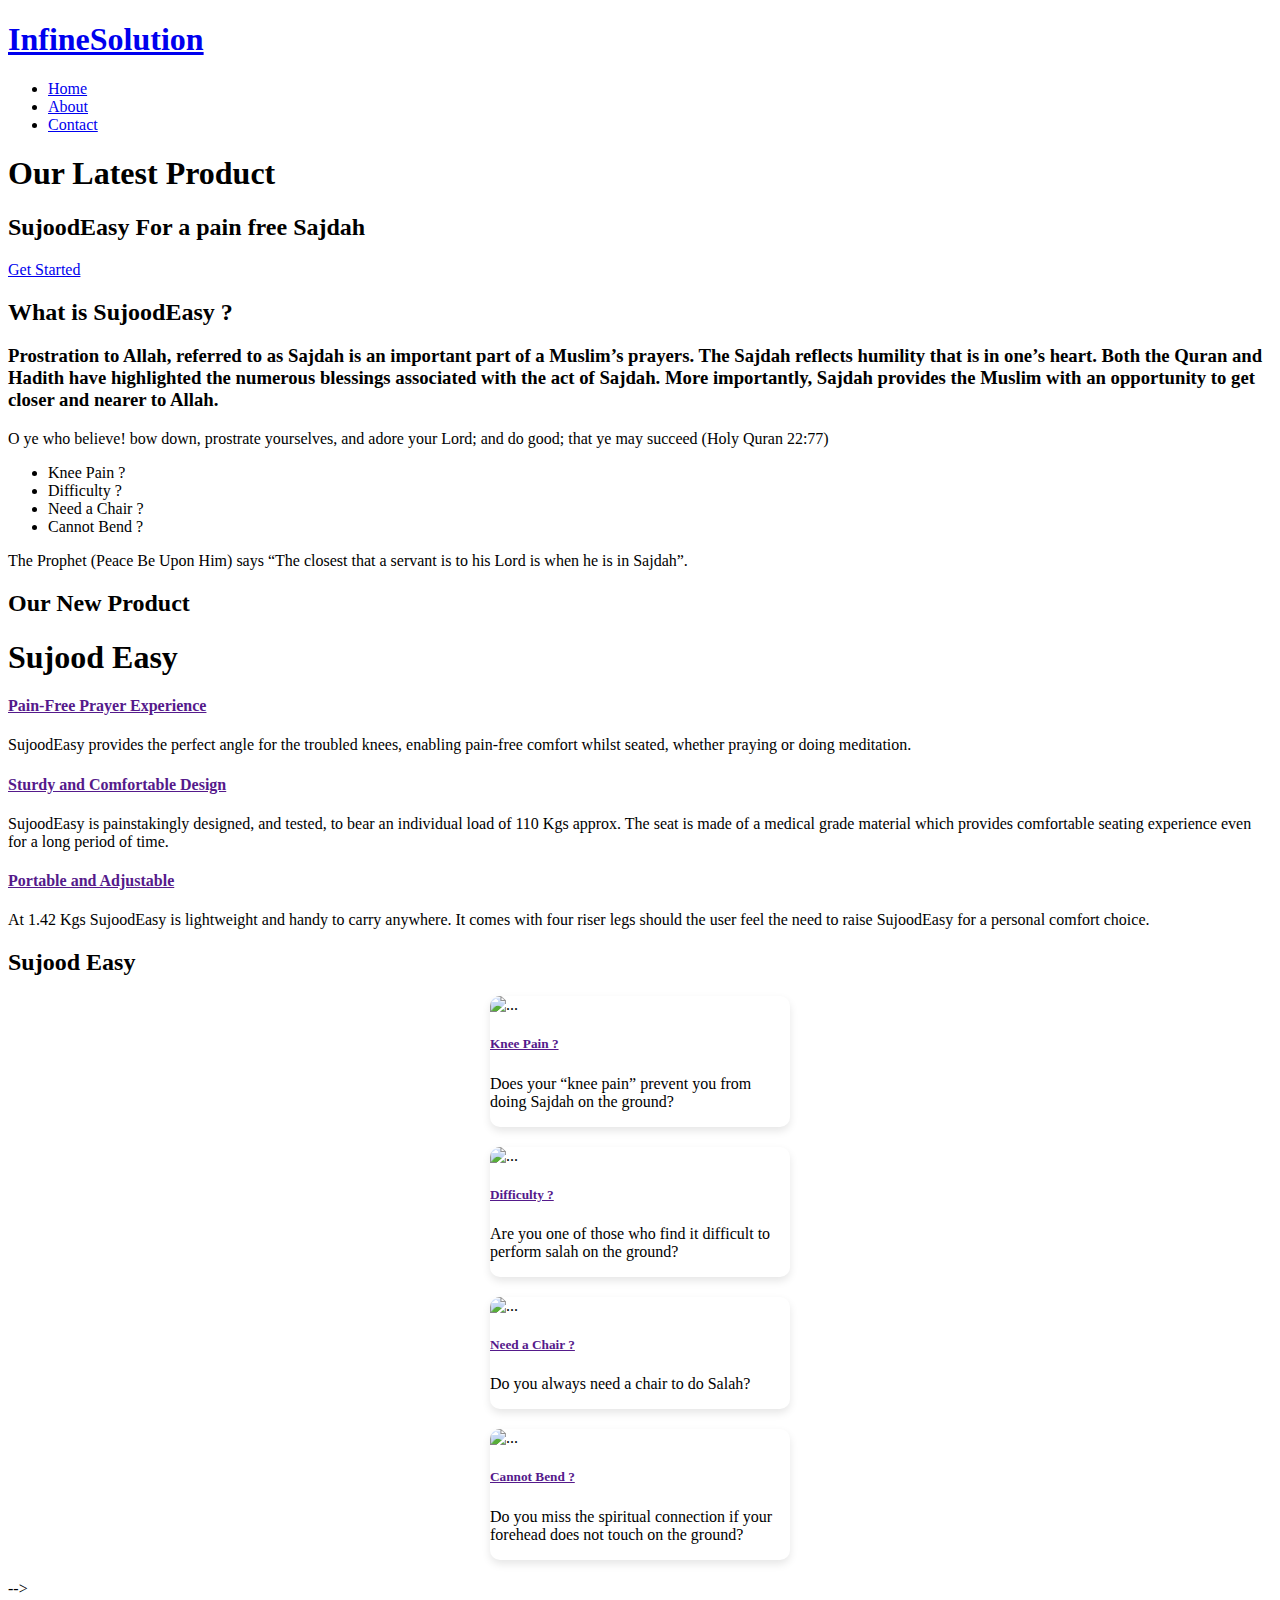
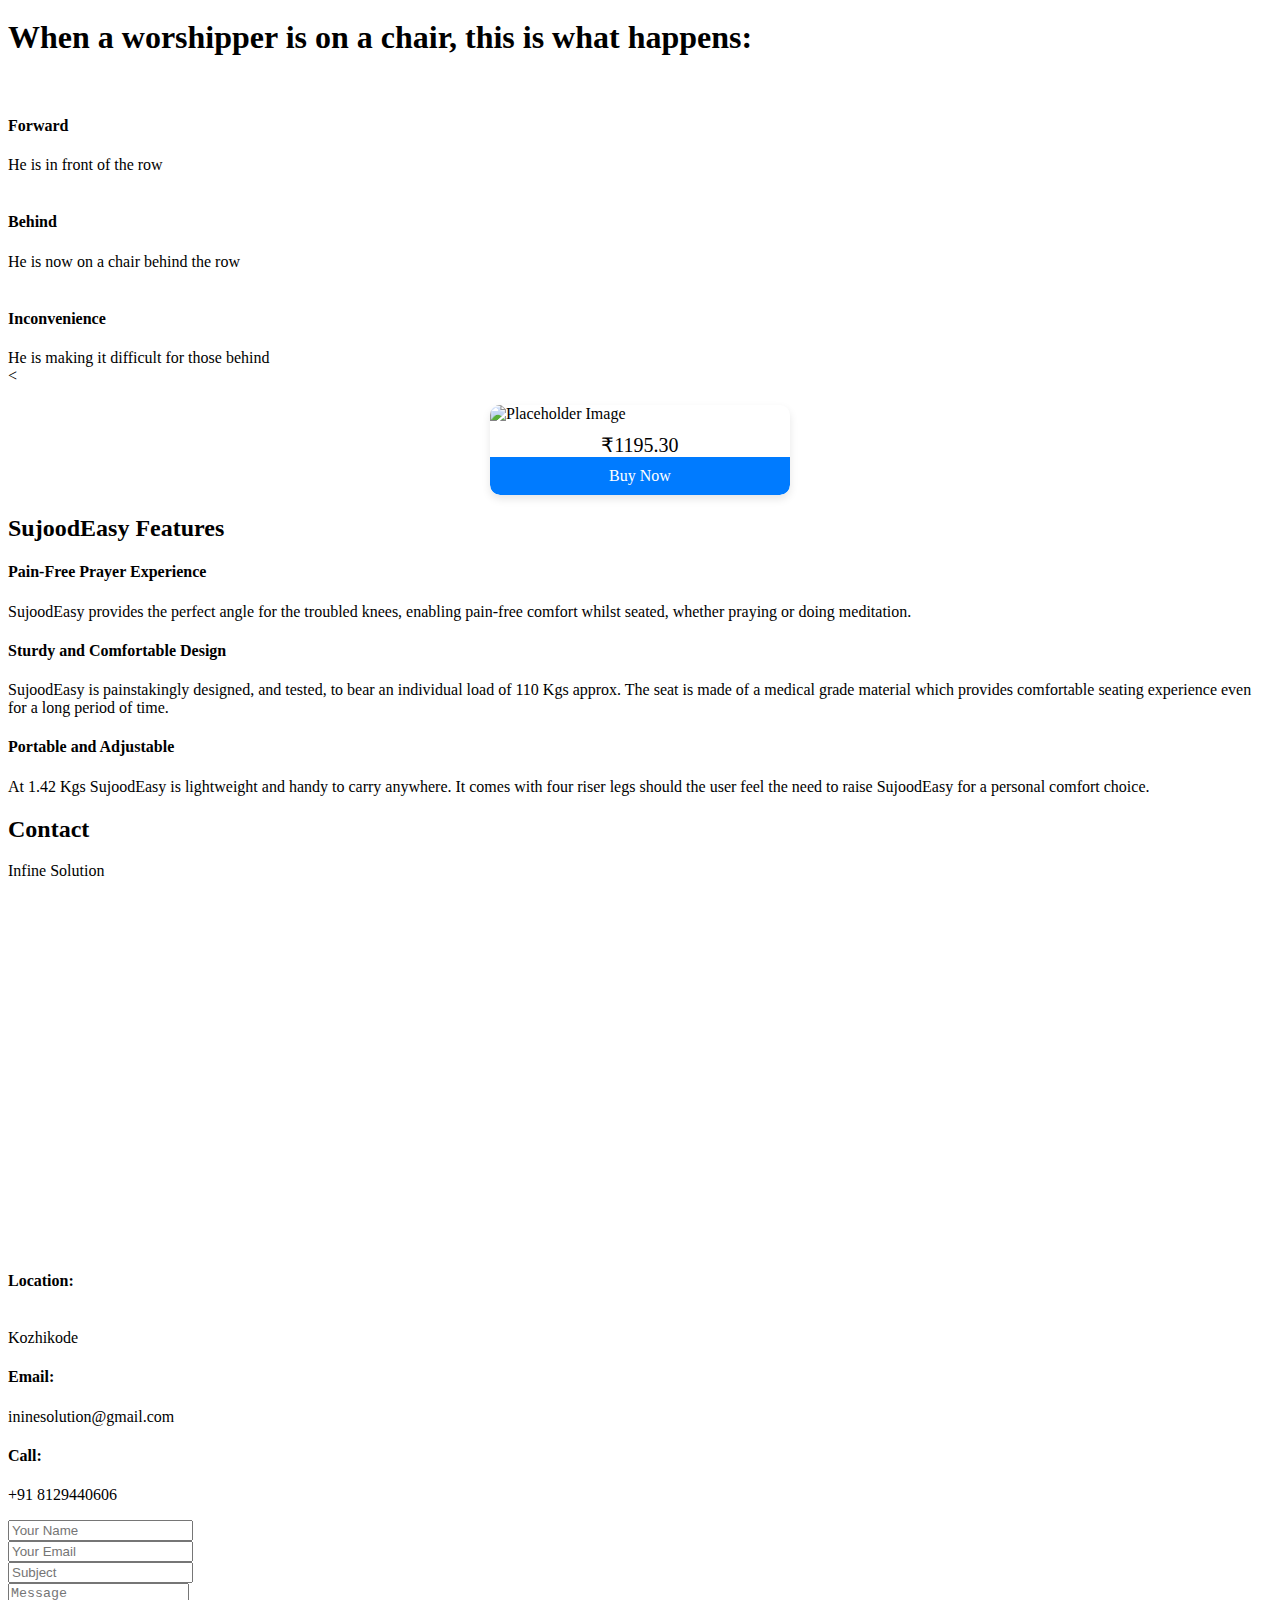
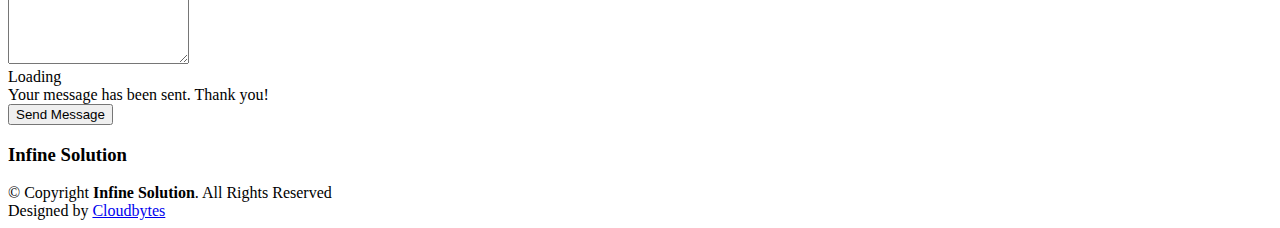
==== index.html @ b3e76bf5 "fisrtcommit" ====
<!DOCTYPE html>
<html lang="en">

<head>
  <meta charset="utf-8">
  <meta content="width=device-width, initial-scale=1.0" name="viewport">

  <title>InfineSolution</title>
  <meta content="" name="description">
  <meta content="" name="keywords">

  <!-- Favicons -->
  <link href="assets/img/favicon.png" rel="icon">
  <link href="assets/img/apple-touch-icon.png" rel="apple-touch-icon">

  <!-- Google Fonts -->
  <link href="https://fonts.googleapis.com/css?family=Open+Sans:300,300i,400,400i,600,600i,700,700i|Raleway:300,300i,400,400i,500,500i,600,600i,700,700i|Poppins:300,300i,400,400i,500,500i,600,600i,700,700i" rel="stylesheet">

  <!-- Vendor CSS Files -->
  <link href="assets/vendor/bootstrap/css/bootstrap.min.css" rel="stylesheet">
  <link href="assets/vendor/bootstrap-icons/bootstrap-icons.css" rel="stylesheet">
  <link href="assets/vendor/boxicons/css/boxicons.min.css" rel="stylesheet">
  <link href="assets/vendor/glightbox/css/glightbox.min.css" rel="stylesheet">
  <link href="assets/vendor/remixicon/remixicon.css" rel="stylesheet">
  <link href="assets/vendor/swiper/swiper-bundle.min.css" rel="stylesheet">

  <!-- Template Main CSS File -->
  <link href="assets/css/style.css" rel="stylesheet">
 <style>
    /* Style for card container */
    .card {
      max-width: 300px;
      margin: 20px auto;
      border-radius: 10px;
      box-shadow: 0 4px 8px rgba(0, 0, 0, 0.1);
      overflow: hidden;
    }

    /* Style for image inside card */
    .card img {
      width: 100%;
      height: auto;
      display: block;
    }

    /* Style for price */
    .price {
      font-size: 20px;
      text-align: center;
      margin-top: 10px;
    }

    /* Style for button */
    .btn {
      display: block;
      width: 100%;
      padding: 10px 0;
      background-color: #007bff; /* Blue color */
      color: #fff;
      text-align: center;
      text-decoration: none;
      border: none;
      border-radius: 0 0 10px 10px;
      cursor: pointer;
      transition: background-color 0.3s ease;
    }

    /* Hover effect for button */
    .btn:hover {
      background-color: #0056b3; /* Darker shade of blue */
    }
  </style>


</head>

<body>

  <!-- ======= Header ======= -->
  <header id="header" class="fixed-top d-flex align-items-center header-transparent">
    <div class="container d-flex align-items-center justify-content-between">

      <div class="logo">
        <h1><a href="index.html">InfineSolution</a></h1>
        <!-- Uncomment below if you prefer to use an image logo -->
        <!-- <a href="index.html"><img src="assets/img/logo.png" alt="" class="img-fluid"></a>-->
      </div>

      <nav id="navbar" class="navbar">
        <ul>
          <li><a class="nav-link scrollto active" href="#hero">Home</a></li>
          <li><a class="nav-link scrollto" href="#about">About</a></li>
          <!-- <li><a class="nav-link scrollto" href="#services">Services</a></li>
          <li><a class="nav-link scrollto " href="#portfolio">Portfolio</a></li>
          <li><a class="nav-link scrollto" href="#team">Team</a></li>
          <li><a class="nav-link scrollto" href="#pricing">Pricing</a></li>
          <li class="dropdown"><a href="#"><span>Drop Down</span> <i class="bi bi-chevron-down"></i></a>
            <ul>
              <li><a href="#">Drop Down 1</a></li>
              <li class="dropdown"><a href="#"><span>Deep Drop Down</span> <i class="bi bi-chevron-right"></i></a>
                <ul>
                  <li><a href="#">Deep Drop Down 1</a></li>
                  <li><a href="#">Deep Drop Down 2</a></li>
                  <li><a href="#">Deep Drop Down 3</a></li>
                  <li><a href="#">Deep Drop Down 4</a></li>
                  <li><a href="#">Deep Drop Down 5</a></li>
                </ul>
              </li>
              <li><a href="#">Drop Down 2</a></li>
              <li><a href="#">Drop Down 3</a></li>
              <li><a href="#">Drop Down 4</a></li>
            </ul>
          </li> -->
          <li><a class="nav-link scrollto" href="#contact">Contact</a></li>
        </ul>
        <i class="bi bi-list mobile-nav-toggle"></i>
      </nav><!-- .navbar -->

    </div>
  </header><!-- End Header -->

  <!-- ======= Hero Section ======= -->
  <section id="hero">
    <div class="hero-container">
      <h1>Our Latest Product</h1>
      <h2>SujoodEasy For a pain free Sajdah</h2>
      <a href="#about" class="btn-get-started scrollto">Get Started</a>
    </div>
  </section><!-- End Hero -->

  <main id="main">

    <!-- ======= About Section ======= -->
    <section id="about" class="about">
      <div class="container">

        <div class="row content">
          <div class="col-lg-6">
            <h2>What is SujoodEasy ?</h2>
            <h3>Prostration to Allah, referred to as Sajdah is an important part of a Muslim’s prayers. The Sajdah reflects humility that is in one’s heart. Both the Quran and Hadith have highlighted the numerous blessings associated with the act of Sajdah. More importantly, Sajdah provides the Muslim with an opportunity to get closer and nearer to Allah.</h3>
          </div>
          <div class="col-lg-6 pt-4 pt-lg-0">
            <p>
              O ye who believe! bow down, prostrate yourselves, and adore your Lord; and do good; that ye may succeed (Holy Quran 22:77)
            </p>
            <ul>
              <li><i class="ri-check-double-line"></i> Knee Pain ?</li>
              <li><i class="ri-check-double-line"></i> Difficulty ?</li>
              <li><i class="ri-check-double-line"></i> Need a Chair ?</li>
              <li><i class="ri-check-double-line"></i> Cannot Bend ?</li>
            </ul>
            <p class="fst-italic">
              The Prophet (Peace Be Upon Him) says “The closest that a servant is to his Lord is when he is in Sajdah”.
            </p>
          </div>
        </div>

      </div>
    </section><!-- End About Section -->

    <!-- ======= Services Section ======= -->
    <section id="services" class="services section-bg">
      <div class="container">

        <div class="section-title">
          <h2>Our New Product</h2>
          <h1>Sujood Easy</h1>
        </div>

        <div class="row">
          <div class="col-lg-4 col-md-6 icon-box">
            <div class="icon"><i class="bi bi-briefcase"></i></div>
            <h4 class="title"><a href="">Pain-Free Prayer Experience</a></h4>
            <p class="description">SujoodEasy provides the perfect angle for the troubled knees, enabling pain-free comfort whilst seated, whether praying or doing meditation.</p>
          </div>
          <div class="col-lg-4 col-md-6 icon-box">
            <div class="icon"><i class="bi bi-card-checklist"></i></div>
            <h4 class="title"><a href="">Sturdy and Comfortable Design</a></h4>
            <p class="description">SujoodEasy is painstakingly designed, and tested, to bear an individual load of 110 Kgs approx. The seat is made of a medical grade material which provides comfortable seating experience even for a long period of time.</p>
          </div>
         <!--  <div class="col-lg-4 col-md-6 icon-box">
            <div class="icon"><i class="bi bi-bar-chart"></i></div>
            <h4 class="title"><a href="">Sed ut perspiciatis</a></h4>
            <p class="description">Duis aute irure dolor in reprehenderit in voluptate velit esse cillum dolore eu fugiat nulla pariatur</p>
          </div> -->
          <div class="col-lg-4 col-md-6 icon-box">
            <div class="icon"><i class="bi bi-binoculars"></i></div>
            <h4 class="title"><a href="">Portable and Adjustable</a></h4>
            <p class="description">At 1.42 Kgs SujoodEasy is lightweight and handy to carry anywhere. It comes with four riser legs should the user feel the need to raise SujoodEasy for a personal comfort choice.</p>
          </div>
         <!--  <div class="col-lg-4 col-md-6 icon-box">
            <div class="icon"><i class="bi bi-brightness-high"></i></div>
            <h4 class="title"><a href="">Nemo Enim</a></h4>
            <p class="description">At vero eos et accusamus et iusto odio dignissimos ducimus qui blanditiis praesentium voluptatum deleniti atque</p>
          </div>
          <div class="col-lg-4 col-md-6 icon-box">
            <div class="icon"><i class="bi bi-calendar4-week"></i></div>
            <h4 class="title"><a href="">Eiusmod Tempor</a></h4>
            <p class="description">Et harum quidem rerum facilis est et expedita distinctio. Nam libero tempore, cum soluta nobis est eligendi</p>
          </div> -->
        </div>

      </div>
    </section><!-- End Services Section -->

    <!-- ======= Featured Section ======= -->
    <section id="featured" class="featured">
      <div class="container">
         <h2>Sujood Easy</h2>
        <div class="row">
          <div class="col-lg-4 col-md-6 d-flex align-items-stretch mb-5 mb-lg-0">
            <div class="card">
              <img src="assets/img/featured-1.jpg" class="card-img-top" alt="...">
              <div class="card-body">
                <h5 class="card-title"><a href="">Knee Pain ?</a></h5>
                <p class="card-text">Does your “knee pain” prevent you from doing Sajdah on the ground?</p>
                <!-- <a href="#" class="btn">Explore more</a> -->
              </div>
            </div>
          </div>
          <div class="col-lg-4 col-md-6 d-flex align-items-stretch mb-5 mb-lg-0">
            <div class="card">
              <img src="assets/img/featured-2.jpg" class="card-img-top" alt="...">
              <div class="card-body">
                <h5 class="card-title"><a href="">Difficulty ?</a></h5>
                <p class="card-text">Are you one of those who find it difficult to perform salah on the ground?</p>
                <!-- <a href="#" class="btn">Explore more</a> -->
              </div>
            </div>
          </div>
          <div class="col-lg-4 col-md-6 d-flex align-items-stretch mb-5 mb-lg-0">
            <div class="card">
              <img src="assets/img/featured-3.jpg" class="card-img-top" alt="...">
              <div class="card-body">
                <h5 class="card-title"><a href="">Need a Chair ?</a></h5>
                <p class="card-text">Do you always need a chair to do Salah?</p>
                <!-- <a href="#" class="btn">Explore more</a> -->
              </div>
            </div>
          </div>

          <div class="col-lg-4 col-md-6 d-flex align-items-stretch mb-5 mb-lg-0">
            <div class="card">
              <img src="assets/img/featured-4.jpg" class="card-img-top" alt="...">
              <div class="card-body">
                <h5 class="card-title"><a href="">Cannot Bend ?</a></h5>
                <p class="card-text">Do you miss the spiritual connection if your forehead does not touch on the ground?</p>
                <!-- <a href="#" class="btn">Explore more</a> -->
              </div>
            </div>
          </div>

        </div>

      </div>
    </section>

    <!-- ======= Testimonials Section ======= -->
  <!--   <section id="testimonials" class="testimonials">
      <div class="container position-relative">

        <div class="testimonials-slider swiper" data-aos="fade-up" data-aos-delay="100">
          <div class="swiper-wrapper">

            <div class="swiper-slide">
              <div class="testimonial-item">
                <img src="assets/img/testimonials/testimonials-1.jpg" class="testimonial-img" alt="">
                <h3>Saul Goodman</h3>
                <h4>Ceo &amp; Founder</h4>
                <p>
                  <i class="bx bxs-quote-alt-left quote-icon-left"></i>
                  Proin iaculis purus consequat sem cure digni ssim donec porttitora entum suscipit rhoncus. Accusantium quam, ultricies eget id, aliquam eget nibh et. Maecen aliquam, risus at semper.
                  <i class="bx bxs-quote-alt-right quote-icon-right"></i>
                </p>
              </div>
            </div>

            <div class="swiper-slide">
              <div class="testimonial-item">
                <img src="assets/img/testimonials/testimonials-2.jpg" class="testimonial-img" alt="">
                <h3>Sara Wilsson</h3>
                <h4>Designer</h4>
                <p>
                  <i class="bx bxs-quote-alt-left quote-icon-left"></i>
                  Export tempor illum tamen malis malis eram quae irure esse labore quem cillum quid cillum eram malis quorum velit fore eram velit sunt aliqua noster fugiat irure amet legam anim culpa.
                  <i class="bx bxs-quote-alt-right quote-icon-right"></i>
                </p>
              </div>
            </div>

            <div class="swiper-slide">
              <div class="testimonial-item">
                <img src="assets/img/testimonials/testimonials-3.jpg" class="testimonial-img" alt="">
                <h3>Jena Karlis</h3>
                <h4>Store Owner</h4>
                <p>
                  <i class="bx bxs-quote-alt-left quote-icon-left"></i>
                  Enim nisi quem export duis labore cillum quae magna enim sint quorum nulla quem veniam duis minim tempor labore quem eram duis noster aute amet eram fore quis sint minim.
                  <i class="bx bxs-quote-alt-right quote-icon-right"></i>
                </p>
              </div>
            </div>


            <div class="swiper-slide">
              <div class="testimonial-item">
                <img src="assets/img/testimonials/testimonials-4.jpg" class="testimonial-img" alt="">
                <h3>Matt Brandon</h3>
                <h4>Freelancer</h4>
                <p>
                  <i class="bx bxs-quote-alt-left quote-icon-left"></i>
                  Fugiat enim eram quae cillum dolore dolor amet nulla culpa multos export minim fugiat minim velit minim dolor enim duis veniam ipsum anim magna sunt elit fore quem dolore labore illum veniam.
                  <i class="bx bxs-quote-alt-right quote-icon-right"></i>
                </p>
              </div>
            </div>

            <div class="swiper-slide">
              <div class="testimonial-item">
                <img src="assets/img/testimonials/testimonials-5.jpg" class="testimonial-img" alt="">
                <h3>John Larson</h3>
                <h4>Entrepreneur</h4>
                <p>
                  <i class="bx bxs-quote-alt-left quote-icon-left"></i>
                  Quis quorum aliqua sint quem legam fore sunt eram irure aliqua veniam tempor noster veniam enim culpa labore duis sunt culpa nulla illum cillum fugiat legam esse veniam culpa fore nisi cillum quid.
                  <i class="bx bxs-quote-alt-right quote-icon-right"></i>
                </p>
              </div>
            </div>
           
          </div>
          <div class="swiper-pagination"></div>
        </div>

      </div>
    </section> -->
    <!-- End Testimonials Section -->

    <!-- <!-- ======= Portfolio Section ======= -->
   <!--  <section id="portfolio" class="portfolio">
      <div class="container">

        <div class="section-title">
          <h2>Portfolio</h2>
          <p>Magnam dolores commodi suscipit onsequatur ex aliquid fuga eum quidem</p>
        </div>

        <div class="row">
          <div class="col-lg-12 d-flex justify-content-center">
            <ul id="portfolio-flters">
              <li data-filter="*" class="filter-active">All</li>
              <li data-filter=".filter-app">App</li>
              <li data-filter=".filter-card">Card</li>
              <li data-filter=".filter-web">Web</li>
            </ul>
          </div>
        </div>

        <div class="row portfolio-container">

          <div class="col-lg-4 col-md-6 portfolio-item filter-app">
            <img src="assets/img/portfolio/portfolio-1.jpg" class="img-fluid" alt="">
            <div class="portfolio-info">
              <h4>App 1</h4>
              <p>App</p>
              <a href="assets/img/portfolio/portfolio-1.jpg" data-gallery="portfolioGallery" class="portfolio-lightbox preview-link" title="App 1"><i class="bx bx-plus"></i></a>
              <a href="portfolio-details.html" class="details-link" title="More Details"><i class="bx bx-link"></i></a>
            </div>
          </div>

          <div class="col-lg-4 col-md-6 portfolio-item filter-web">
            <img src="assets/img/portfolio/portfolio-2.jpg" class="img-fluid" alt="">
            <div class="portfolio-info">
              <h4>Web 3</h4>
              <p>Web</p>
              <a href="assets/img/portfolio/portfolio-2.jpg" data-gallery="portfolioGallery" class="portfolio-lightbox preview-link" title="Web 3"><i class="bx bx-plus"></i></a>
              <a href="portfolio-details.html" class="details-link" title="More Details"><i class="bx bx-link"></i></a>
            </div>
          </div>

          <div class="col-lg-4 col-md-6 portfolio-item filter-app">
            <img src="assets/img/portfolio/portfolio-3.jpg" class="img-fluid" alt="">
            <div class="portfolio-info">
              <h4>App 2</h4>
              <p>App</p>
              <a href="assets/img/portfolio/portfolio-3.jpg" data-gallery="portfolioGallery" class="portfolio-lightbox preview-link" title="App 2"><i class="bx bx-plus"></i></a>
              <a href="portfolio-details.html" class="details-link" title="More Details"><i class="bx bx-link"></i></a>
            </div>
          </div>

          <div class="col-lg-4 col-md-6 portfolio-item filter-card">
            <img src="assets/img/portfolio/portfolio-4.jpg" class="img-fluid" alt="">
            <div class="portfolio-info">
              <h4>Card 2</h4>
              <p>Card</p>
              <a href="assets/img/portfolio/portfolio-4.jpg" data-gallery="portfolioGallery" class="portfolio-lightbox preview-link" title="Card 2"><i class="bx bx-plus"></i></a>
              <a href="portfolio-details.html" class="details-link" title="More Details"><i class="bx bx-link"></i></a>
            </div>
          </div>

          <div class="col-lg-4 col-md-6 portfolio-item filter-web">
            <img src="assets/img/portfolio/portfolio-5.jpg" class="img-fluid" alt="">
            <div class="portfolio-info">
              <h4>Web 2</h4>
              <p>Web</p>
              <a href="assets/img/portfolio/portfolio-5.jpg" data-gallery="portfolioGallery" class="portfolio-lightbox preview-link" title="Web 2"><i class="bx bx-plus"></i></a>
              <a href="portfolio-details.html" class="details-link" title="More Details"><i class="bx bx-link"></i></a>
            </div>
          </div>

          <div class="col-lg-4 col-md-6 portfolio-item filter-app">
            <img src="assets/img/portfolio/portfolio-6.jpg" class="img-fluid" alt="">
            <div class="portfolio-info">
              <h4>App 3</h4>
              <p>App</p>
              <a href="assets/img/portfolio/portfolio-6.jpg" data-gallery="portfolioGallery" class="portfolio-lightbox preview-link" title="App 3"><i class="bx bx-plus"></i></a>
              <a href="portfolio-details.html" class="details-link" title="More Details"><i class="bx bx-link"></i></a>
            </div>
          </div>

          <div class="col-lg-4 col-md-6 portfolio-item filter-card">
            <img src="assets/img/portfolio/portfolio-7.jpg" class="img-fluid" alt="">
            <div class="portfolio-info">
              <h4>Card 1</h4>
              <p>Card</p>
              <a href="assets/img/portfolio/portfolio-7.jpg" data-gallery="portfolioGallery" class="portfolio-lightbox preview-link" title="Card 1"><i class="bx bx-plus"></i></a>
              <a href="portfolio-details.html" class="details-link" title="More Details"><i class="bx bx-link"></i></a>
            </div>
          </div>

          <div class="col-lg-4 col-md-6 portfolio-item filter-card">
            <img src="assets/img/portfolio/portfolio-8.jpg" class="img-fluid" alt="">
            <div class="portfolio-info">
              <h4>Card 3</h4>
              <p>Card</p>
              <a href="assets/img/portfolio/portfolio-8.jpg" data-gallery="portfolioGallery" class="portfolio-lightbox preview-link" title="Card 3"><i class="bx bx-plus"></i></a>
              <a href="portfolio-details.html" class="details-link" title="More Details"><i class="bx bx-link"></i></a>
            </div>
          </div>

          <div class="col-lg-4 col-md-6 portfolio-item filter-web">
            <img src="assets/img/portfolio/portfolio-9.jpg" class="img-fluid" alt="">
            <div class="portfolio-info">
              <h4>Web 3</h4>
              <p>Web</p>
              <a href="assets/img/portfolio/portfolio-9.jpg" data-gallery="portfolioGallery" class="portfolio-lightbox preview-link" title="Web 3"><i class="bx bx-plus"></i></a>
              <a href="portfolio-details.html" class="details-link" title="More Details"><i class="bx bx-link"></i></a>
            </div>
          </div>

        </div>

      </div>
    </section>

    <!-- End Portfolio Section --> -->

    <!-- ======= Team Section ======= -->
    <section id="team" class="team section-bg">
      <div class="container">

        <div class="section-title">
          <h1>When a worshipper is on a chair, this is what happens:</h1>
          <!-- <p>Sit sint consectetur velit. Quisquam quos quisquam cupiditate</p> -->
        </div>

        <div class="row">

          <div class="col-lg-3 col-md-6 d-flex align-items-stretch">
            <div class="member">
              <div class="member-img">
                <img src="assets/img/team/team-1.jpg" class="img-fluid" alt="">
                <div class="social">
                  <a href=""><i class="bi bi-twitter"></i></a>
                  <a href=""><i class="bi bi-facebook"></i></a>
                  <a href=""><i class="bi bi-instagram"></i></a>
                  <a href=""><i class="bi bi-linkedin"></i></a>
                </div>
              </div>
              <div class="member-info">
                <h4>Forward</h4>
                <span>He is in front of the row</span>
              </div>
            </div>
          </div>

          <div class="col-lg-3 col-md-6 d-flex align-items-stretch">
            <div class="member">
              <div class="member-img">
                <img src="assets/img/team/team-2.jpg" class="img-fluid" alt="">
                <div class="social">
                  <a href=""><i class="bi bi-twitter"></i></a>
                  <a href=""><i class="bi bi-facebook"></i></a>
                  <a href=""><i class="bi bi-instagram"></i></a>
                  <a href=""><i class="bi bi-linkedin"></i></a>
                </div>
              </div>
              <div class="member-info">
                <h4>Behind</h4>
                <span>He is now on a chair behind the row</span>
              </div>
            </div>
          </div>

          <div class="col-lg-3 col-md-6 d-flex align-items-stretch">
            <div class="member">
              <div class="member-img">
                <img src="assets/img/team/team-3.jpg" class="img-fluid" alt="">
                <div class="social">
                  <a href=""><i class="bi bi-twitter"></i></a>
                  <a href=""><i class="bi bi-facebook"></i></a>
                  <a href=""><i class="bi bi-instagram"></i></a>
                  <a href=""><i class="bi bi-linkedin"></i></a>
                </div>
              </div>
              <div class="member-info">
                <h4>Inconvenience</h4>
                <span>He is making it difficult for those behind</span>
              </div>
            </div>
          </div>

         <!--  <div class="col-lg-3 col-md-6 d-flex align-items-stretch">
            <div class="member">
              <div class="member-img">
                <img src="assets/img/team/team-4.jpg" class="img-fluid" alt="">
                <div class="social">
                  <a href=""><i class="bi bi-twitter"></i></a>
                  <a href=""><i class="bi bi-facebook"></i></a>
                  <a href=""><i class="bi bi-instagram"></i></a>
                  <a href=""><i class="bi bi-linkedin"></i></a>
                </div>
              </div>
              <div class="member-info">
                <h4>Amanda Jepson</h4>
                <span>Accountant</span>
              </div>
            </div>
          </div> -->

        </div>

      </div>

       
  <<div class="card">
  <img src="assets/img/product.jpg" alt="Placeholder Image">
  <div class="price">₹1195.30</div>
 <a href="#" class="btn" id="buyButton">Buy Now</a>
</div>
    </section>
    <!-- End Team Section -->

    <!-- ======= Pricing Section ======= -->
  

    <!-- ======= Frequently Asked Questions Section ======= -->
    <section id="faq" class="faq">
      <div class="container">

        <div class="section-title">
          <h2>SujoodEasy Features</h2>
        </div>

        <div class="row  d-flex align-items-stretch">

          <div class="col-lg-6 faq-item">
            <i class="bx bx-help-circle"></i>
            <h4>Pain-Free Prayer Experience</h4>
            <p>
             SujoodEasy provides the perfect angle for the troubled knees, enabling pain-free comfort whilst seated, whether praying or doing meditation.
            </p>
          </div>

          <div class="col-lg-6 faq-item">
            <i class="bx bx-help-circle"></i>
            <h4>Sturdy and Comfortable Design</h4>
            <p>
             SujoodEasy is painstakingly designed, and tested, to bear an individual load of 110 Kgs approx. The seat is made of a medical grade material which provides comfortable seating experience even for a long period of time.</p>
          </div>

          <div class="col-lg-6 faq-item">
            <i class="bx bx-help-circle"></i>
            <h4>Portable and Adjustable</h4>
            <p>
              At 1.42 Kgs SujoodEasy is lightweight and handy to carry anywhere. It comes with four riser legs should the user feel the need to raise SujoodEasy for a personal comfort choice.
            </p>
          </div>

          <!-- <div class="col-lg-6 faq-item">
            <i class="bx bx-help-circle"></i>
            <h4>Ac odio tempor orci dapibus. Aliquam eleifend mi in nulla?</h4>
            <p>
              Dolor sit amet consectetur adipiscing elit pellentesque habitant morbi. Id interdum velit laoreet id donec ultrices. Fringilla phasellus faucibus scelerisque eleifend donec pretium. Est pellentesque elit ullamcorper dignissim.
            </p>
          </div>

          <div class="col-lg-6 faq-item">
            <i class="bx bx-help-circle"></i>
            <h4>Tempus quam pellentesque nec nam aliquam sem et tortor consequat?</h4>
            <p>
              Molestie a iaculis at erat pellentesque adipiscing commodo. Dignissim suspendisse in est ante in. Nunc vel risus commodo viverra maecenas accumsan. Sit amet nisl suscipit adipiscing bibendum est. Purus gravida quis blandit turpis cursus in
            </p>
          </div>

          <div class="col-lg-6 faq-item">
            <i class="bx bx-help-circle"></i>
            <h4>Tortor vitae purus faucibus ornare. Varius vel pharetra vel turpis nunc eget lorem dolor?</h4>
            <p>
              Laoreet sit amet cursus sit amet dictum sit amet justo. Mauris vitae ultricies leo integer malesuada nunc vel. Tincidunt eget nullam non nisi est sit amet. Turpis nunc eget lorem dolor sed. Ut venenatis tellus in metus vulputate eu scelerisque.
            </p> -->
          </div>

        </div>

      </div>
    </section><!-- End Frequently Asked Questions Section -->

    <!-- ======= Contact Section ======= -->
    <section id="contact" class="contact section-bg">
      <div class="container">

        <div class="section-title">
          <h2>Contact</h2>
          <p>Infine Solution</p>
        </div>
      </div>
      <div class="map">
        <iframe style="border:0; width: 100%; height: 350px;" src="https://www.google.com/maps/embed?pb=!1m14!1m8!1m3!1d12097.433213460943!2d-74.0062269!3d40.7101282!3m2!1i1024!2i768!4f13.1!3m3!1m2!1s0x0%3A0xb89d1fe6bc499443!2sDowntown+Conference+Center!5e0!3m2!1smk!2sbg!4v1539943755621" frameborder="0" allowfullscreen></iframe>
      </div>
      <div class="container">
        <div class="row mt-5 justify-content-center">

          <div class="col-lg-10">

            <div class="info-wrap">
              <div class="row">
                <div class="col-lg-4 info">
                  <i class="bi bi-geo-alt"></i>
                  <h4>Location:</h4>
                  <p><br>Kozhikode</p>
                </div>

                <div class="col-lg-4 info mt-4 mt-lg-0">
                  <i class="bi bi-envelope"></i>
                  <h4>Email:</h4>
                  <p>ininesolution@gmail.com<br></p>
                </div>

                <div class="col-lg-4 info mt-4 mt-lg-0">
                  <i class="bi bi-phone"></i>
                  <h4>Call:</h4>
                  <p>+91 8129440606<br></p>
                </div>
              </div>
            </div>

          </div>

        </div>

        <div class="row mt-5 justify-content-center">
          <div class="col-lg-10">
            <form action="forms/contact.php" method="post" role="form" class="php-email-form">
              <div class="row">
                <div class="col-md-6 form-group">
                  <input type="text" name="name" class="form-control" id="name" placeholder="Your Name" required>
                </div>
                <div class="col-md-6 form-group mt-3 mt-md-0">
                  <input type="email" class="form-control" name="email" id="email" placeholder="Your Email" required>
                </div>
              </div>
              <div class="form-group mt-3">
                <input type="text" class="form-control" name="subject" id="subject" placeholder="Subject" required>
              </div>
              <div class="form-group mt-3">
                <textarea class="form-control" name="message" rows="5" placeholder="Message" required></textarea>
              </div>
              <div class="my-3">
                <div class="loading">Loading</div>
                <div class="error-message"></div>
                <div class="sent-message">Your message has been sent. Thank you!</div>
              </div>
              <div class="text-center"><button type="submit">Send Message</button></div>
            </form>
          </div>

        </div>

      </div>
    </section><!-- End Contact Section -->

  </main><!-- End #main -->

  <!-- ======= Footer ======= -->
  <footer id="footer">

    <div class="footer-top">

      <div class="container">

        <div class="row  justify-content-center">
          <div class="col-lg-6">
            <h3>Infine Solution</h3>
            <!-- <p>Et aut eum quis fuga eos sunt ipsa nihil. Labore corporis magni eligendi fuga maxime saepe commodi placeat.</p> -->
          </div>
        </div>

       <!--  <div class="row footer-newsletter justify-content-center">
          <div class="col-lg-6">
            <form action="" method="post">
              <input type="email" name="email" placeholder="Enter your Email"><input type="submit" value="Subscribe">
            </form>
          </div>
        </div> -->

        <!-- <div class="social-links">
          <a href="#" class="twitter"><i class="bx bxl-twitter"></i></a>
          <a href="#" class="facebook"><i class="bx bxl-facebook"></i></a>
          <a href="#" class="instagram"><i class="bx bxl-instagram"></i></a>
          <a href="#" class="google-plus"><i class="bx bxl-skype"></i></a>
          <a href="#" class="linkedin"><i class="bx bxl-linkedin"></i></a>
        </div> -->

      </div>
    </div>

    <div class="container footer-bottom clearfix">
      <div class="copyright">
        &copy; Copyright <strong><span>Infine Solution</span></strong>. All Rights Reserved
      </div>
      <div class="credits">
       
        Designed by <a href="https://couldbytesai.com/">Cloudbytes</a>
      </div>
    </div>
  </footer><!-- End Footer -->

  <a href="#" class="back-to-top d-flex align-items-center justify-content-center"><i class="bi bi-arrow-up-short"></i></a>

  <!-- Vendor JS Files -->
  <script src="assets/vendor/bootstrap/js/bootstrap.bundle.min.js"></script>
  <script src="assets/vendor/glightbox/js/glightbox.min.js"></script>
  <script src="assets/vendor/isotope-layout/isotope.pkgd.min.js"></script>
  <script src="assets/vendor/swiper/swiper-bundle.min.js"></script>
  <script src="assets/vendor/php-email-form/validate.js"></script>

  <!-- Template Main JS File -->
  <script src="assets/js/main.js"></script>

  <script>
document.getElementById("buyButton").addEventListener("click", function() {
  var price = "1195.30"; 
  var upiId = "muhmdsharhan@okicici"; 
  var googlePayIntentUrl = `https://pay.google.com/gp/v/pubtransaction/upi?pa=${encodeURIComponent(upiId)}&pn=Merchant&mc=123456789&tid=1234567890123456&tr=${encodeURIComponent(price)}&tn=Purchase&am=${encodeURIComponent(price)}&cu=INR`;
  window.location.href = googlePayIntentUrl;
});
</script>


</body>

</html>
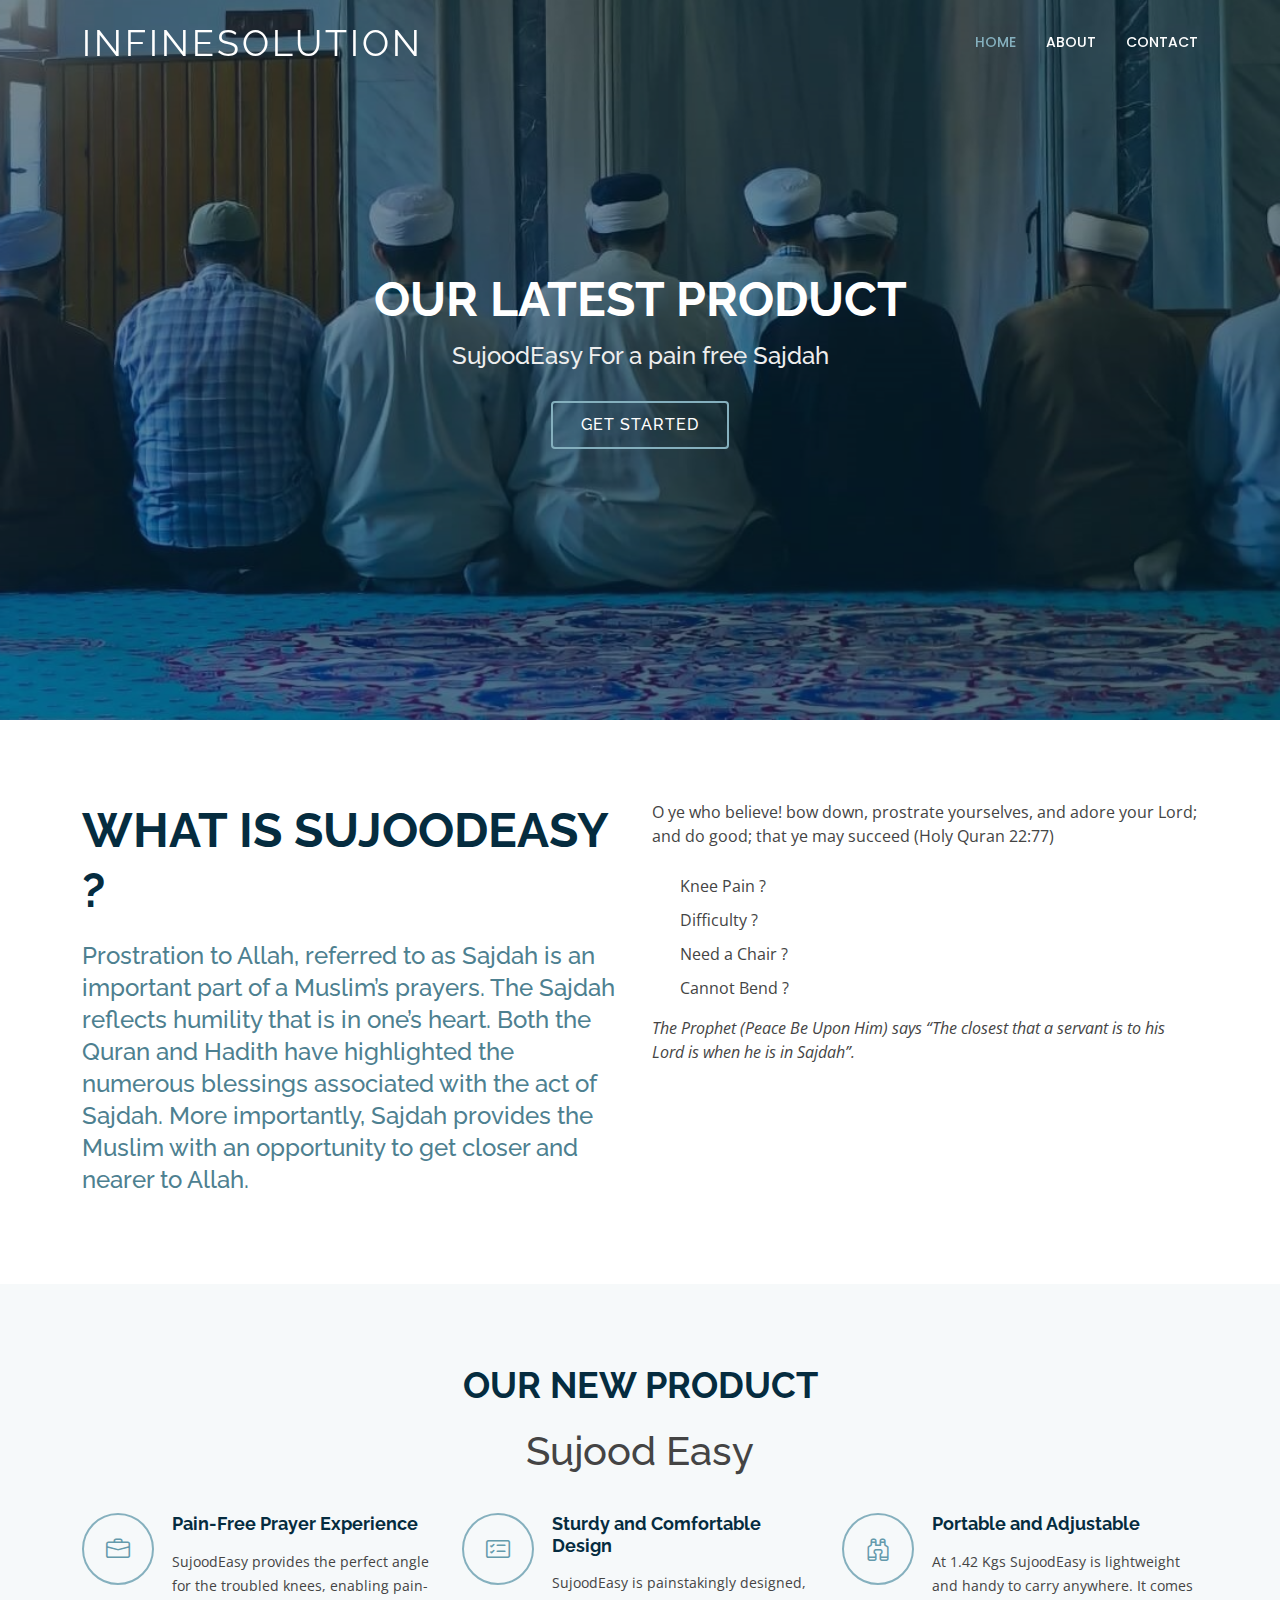
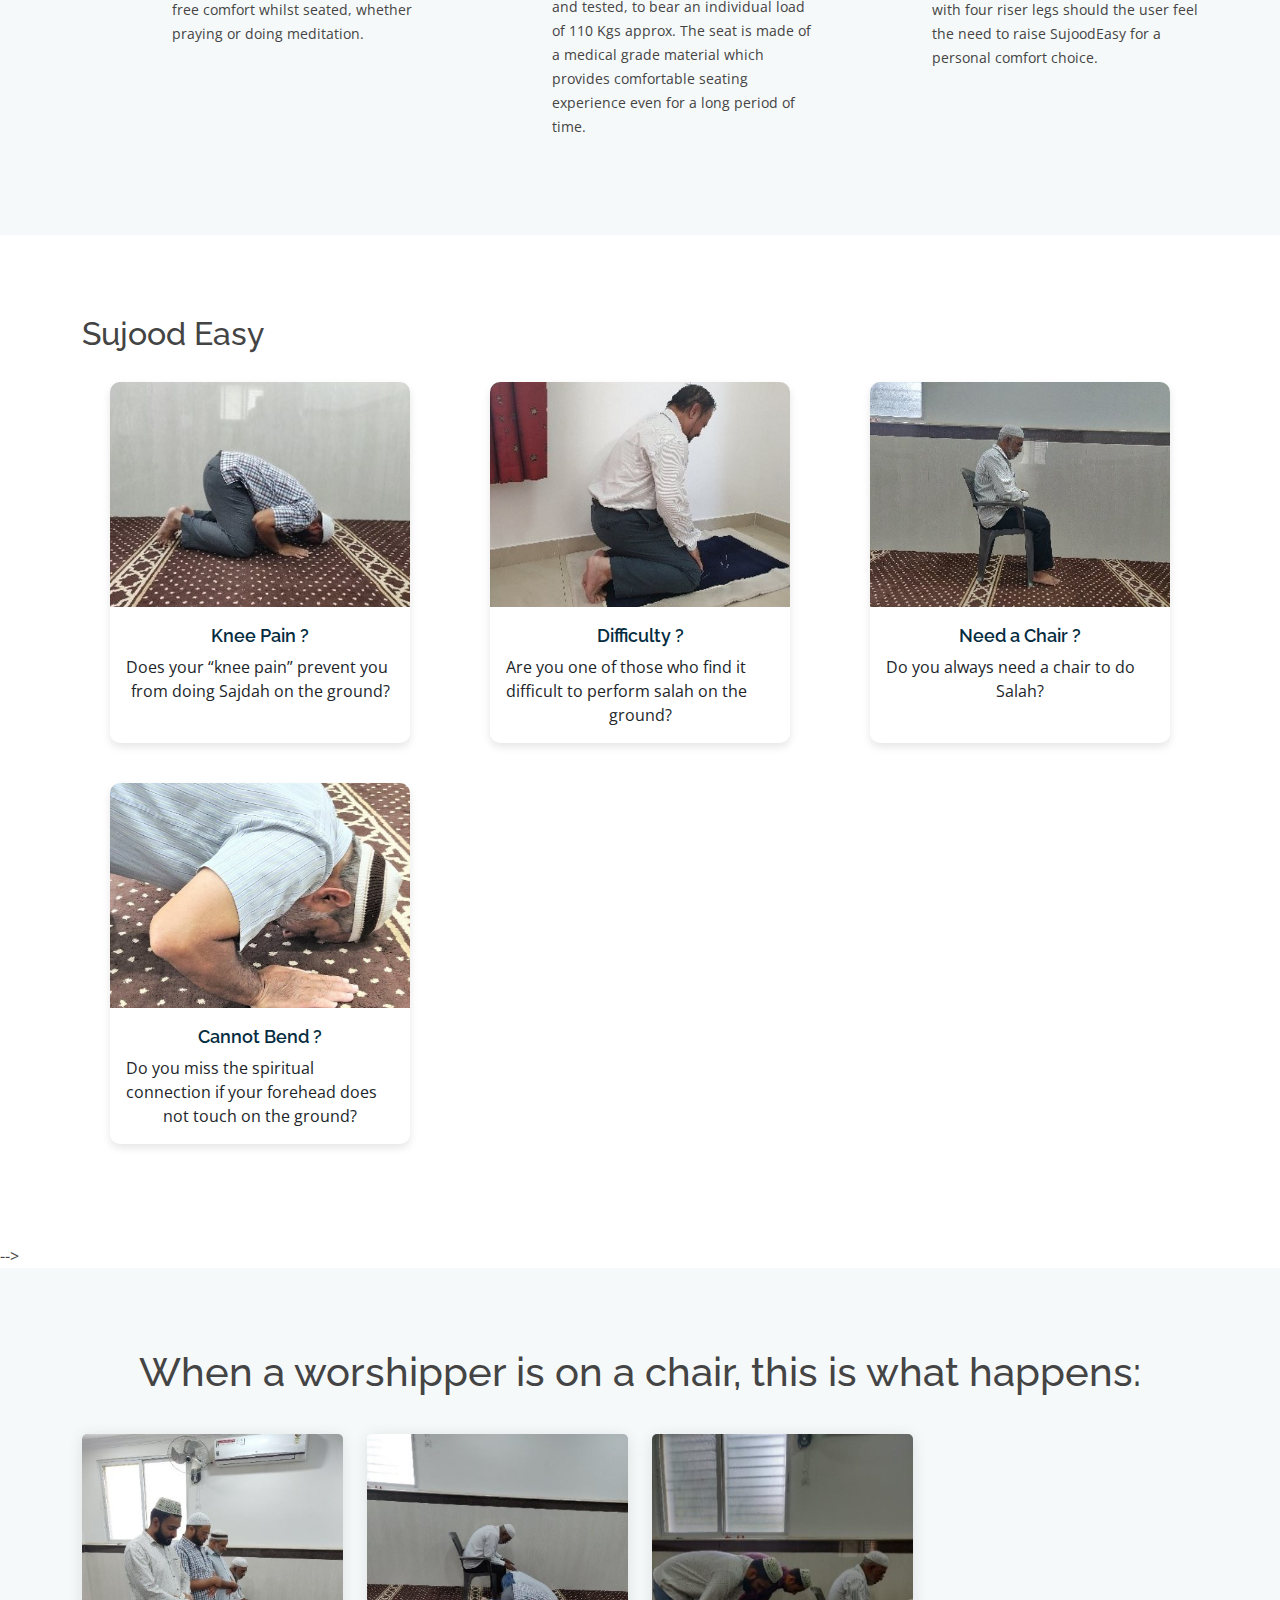
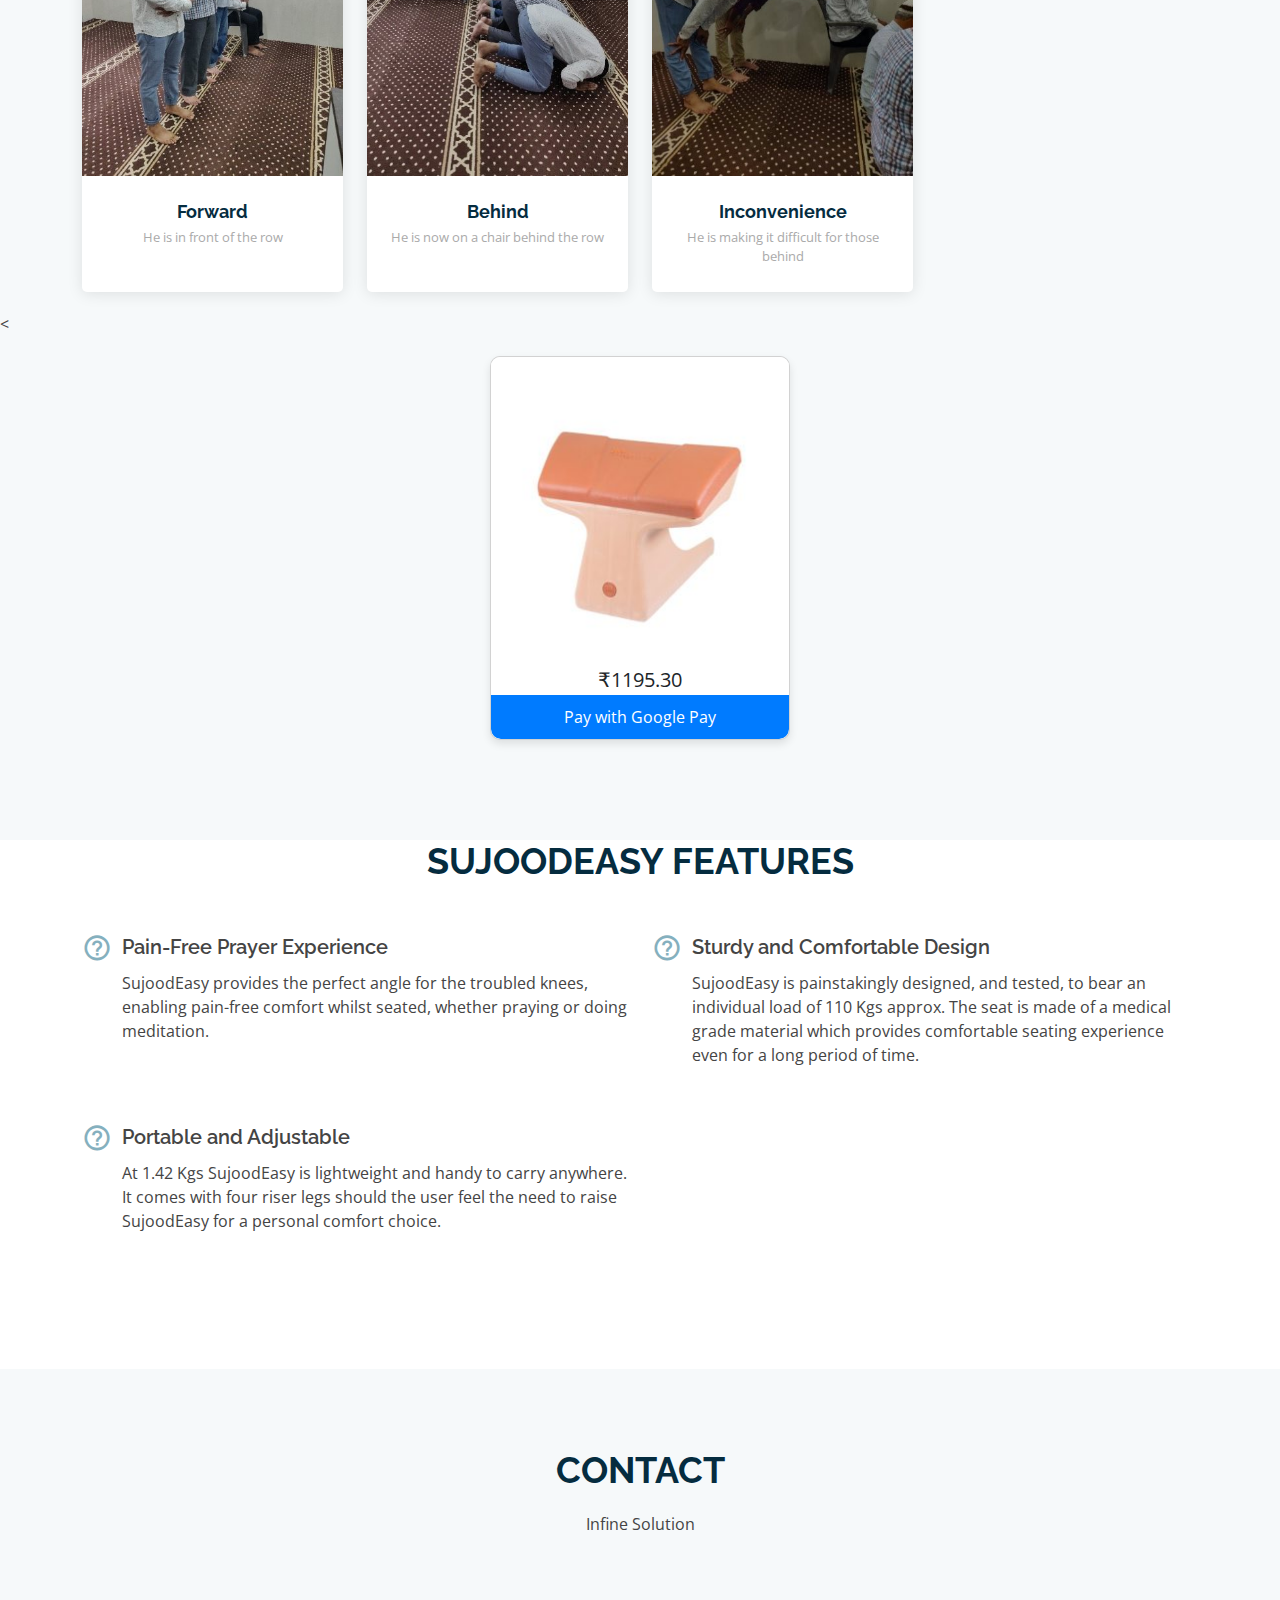
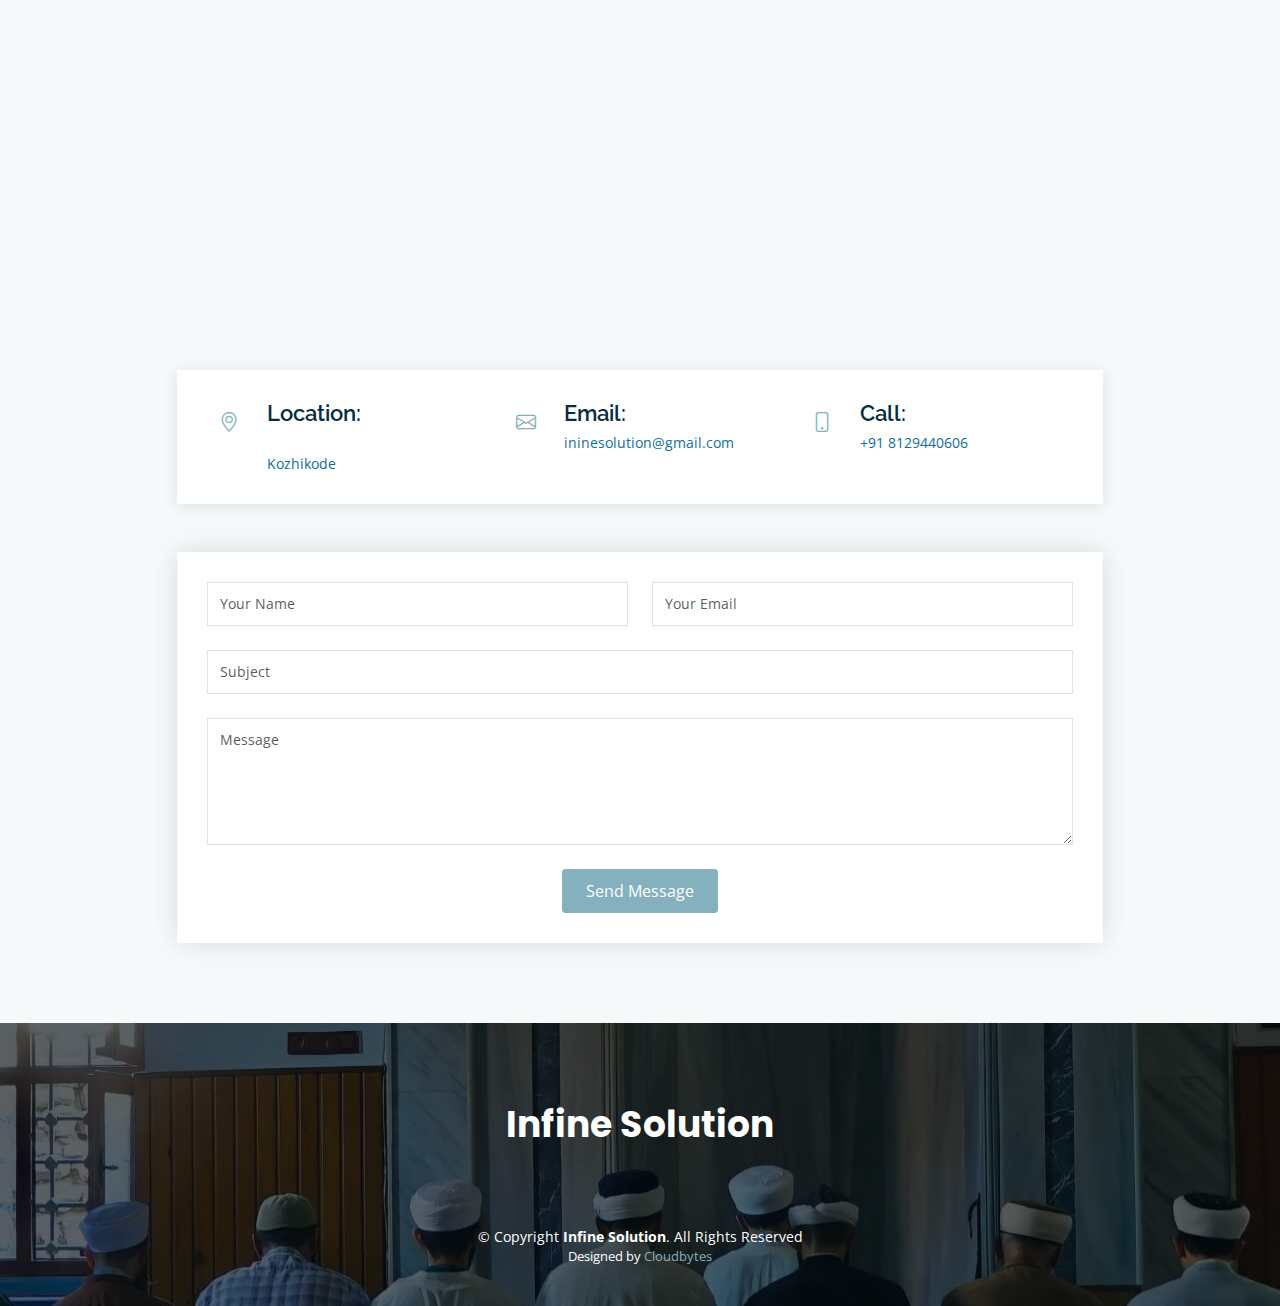
==== commit 8b060772: "Update index.html" ====
--- a/index.html
+++ b/index.html
@@ -546,7 +546,7 @@
   <<div class="card">
   <img src="assets/img/product.jpg" alt="Placeholder Image">
   <div class="price">₹1195.30</div>
- <a href="#" class="btn" id="buyButton">Buy Now</a>
+ <button class="btn" onclick="openGooglePay()">Pay with Google Pay</button>
 </div>
     </section>
     <!-- End Team Section -->
@@ -749,15 +749,22 @@
   <script src="assets/js/main.js"></script>
 
   <script>
-document.getElementById("buyButton").addEventListener("click", function() {
-  var price = "1195.30"; 
-  var upiId = "muhmdsharhan@okicici"; 
-  var googlePayIntentUrl = `https://pay.google.com/gp/v/pubtransaction/upi?pa=${encodeURIComponent(upiId)}&pn=Merchant&mc=123456789&tid=1234567890123456&tr=${encodeURIComponent(price)}&tn=Purchase&am=${encodeURIComponent(price)}&cu=INR`;
-  window.location.href = googlePayIntentUrl;
-});
+
+    function openGooglePay() {
+           
+            var upiId = 'muhmdsharhan@okicici'; // Replace with your UPI ID
+            var price = '1195.30'; // Replace with the price
+
+            // Constructing the Google Pay deep link
+            var googlePayLink = 'upi://pay?pa=' + encodeURIComponent(upiId) + '&pn=MerchantName&tn=PaymentDescription&am=' + encodeURIComponent(price);
+
+            // Opening Google Pay
+            window.location.href = googlePayLink;
+        }
+
 </script>
 
 
 </body>
 
-</html>+</html>
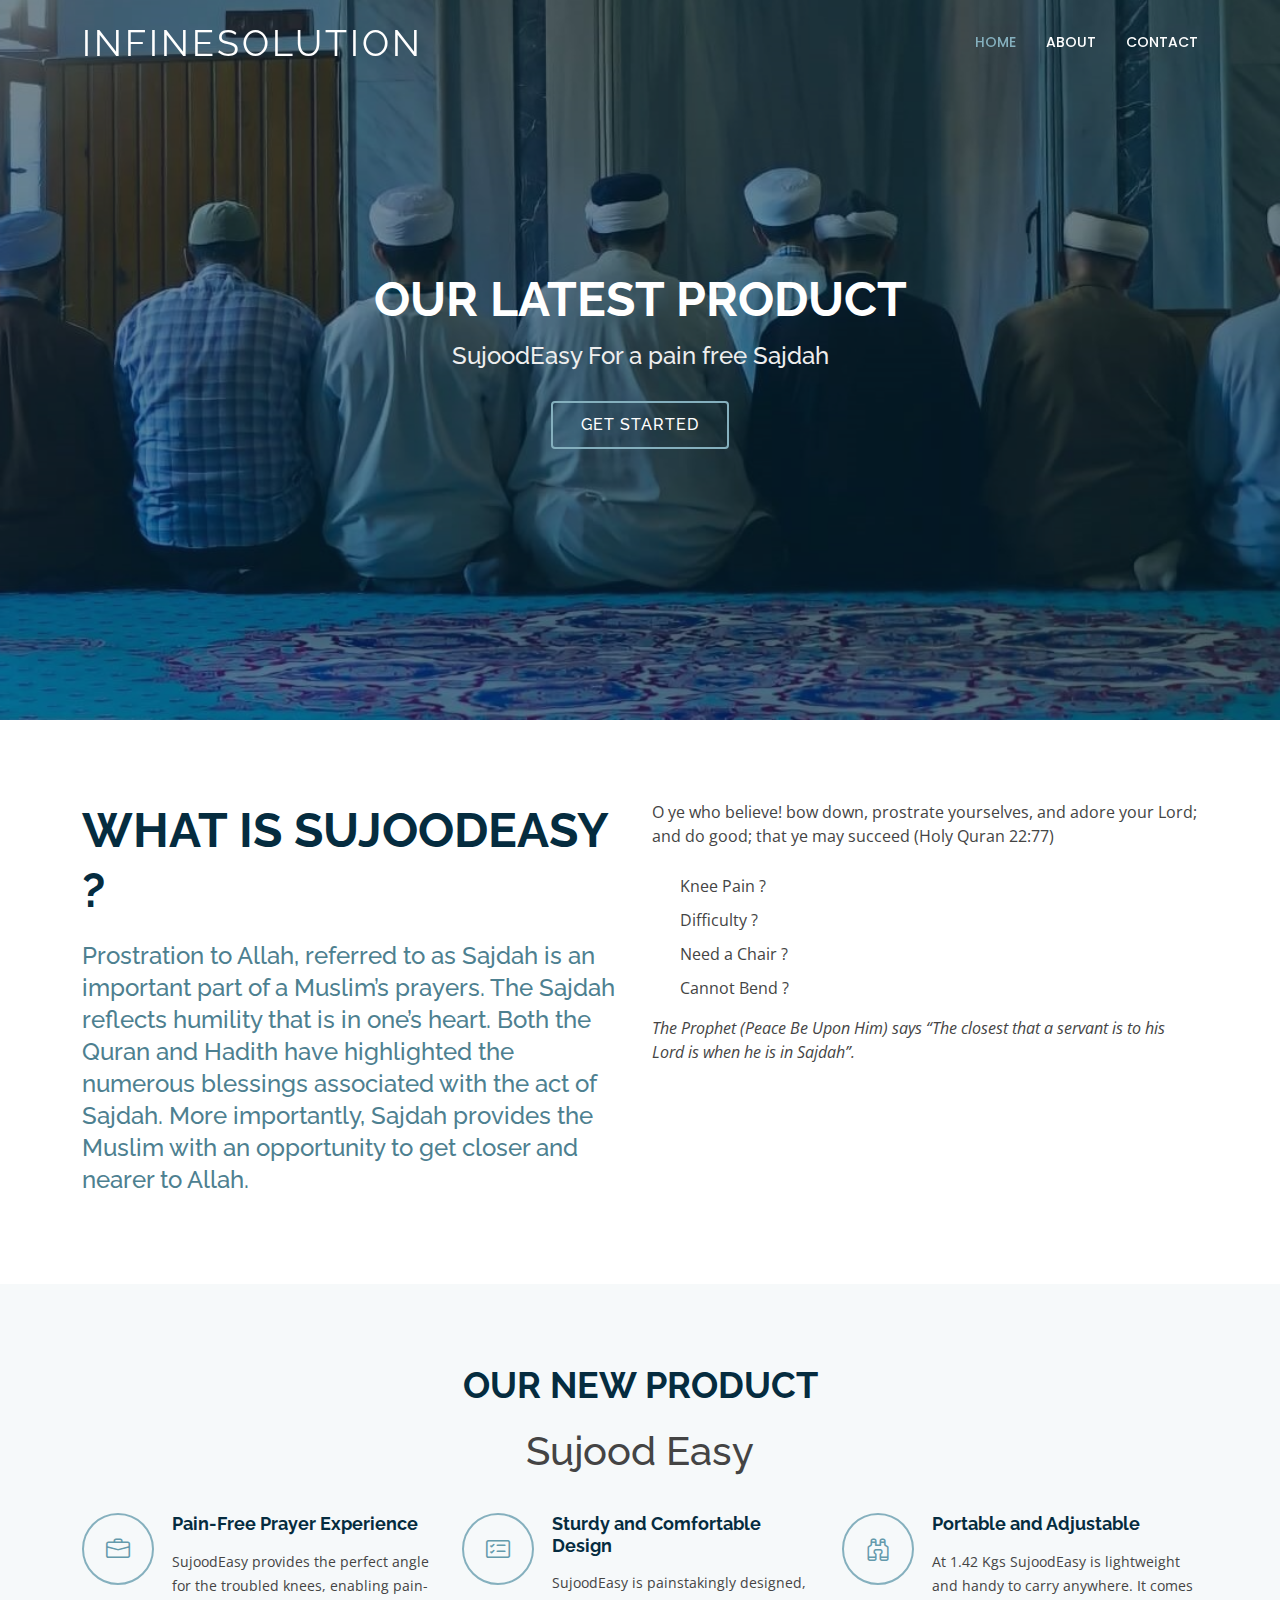
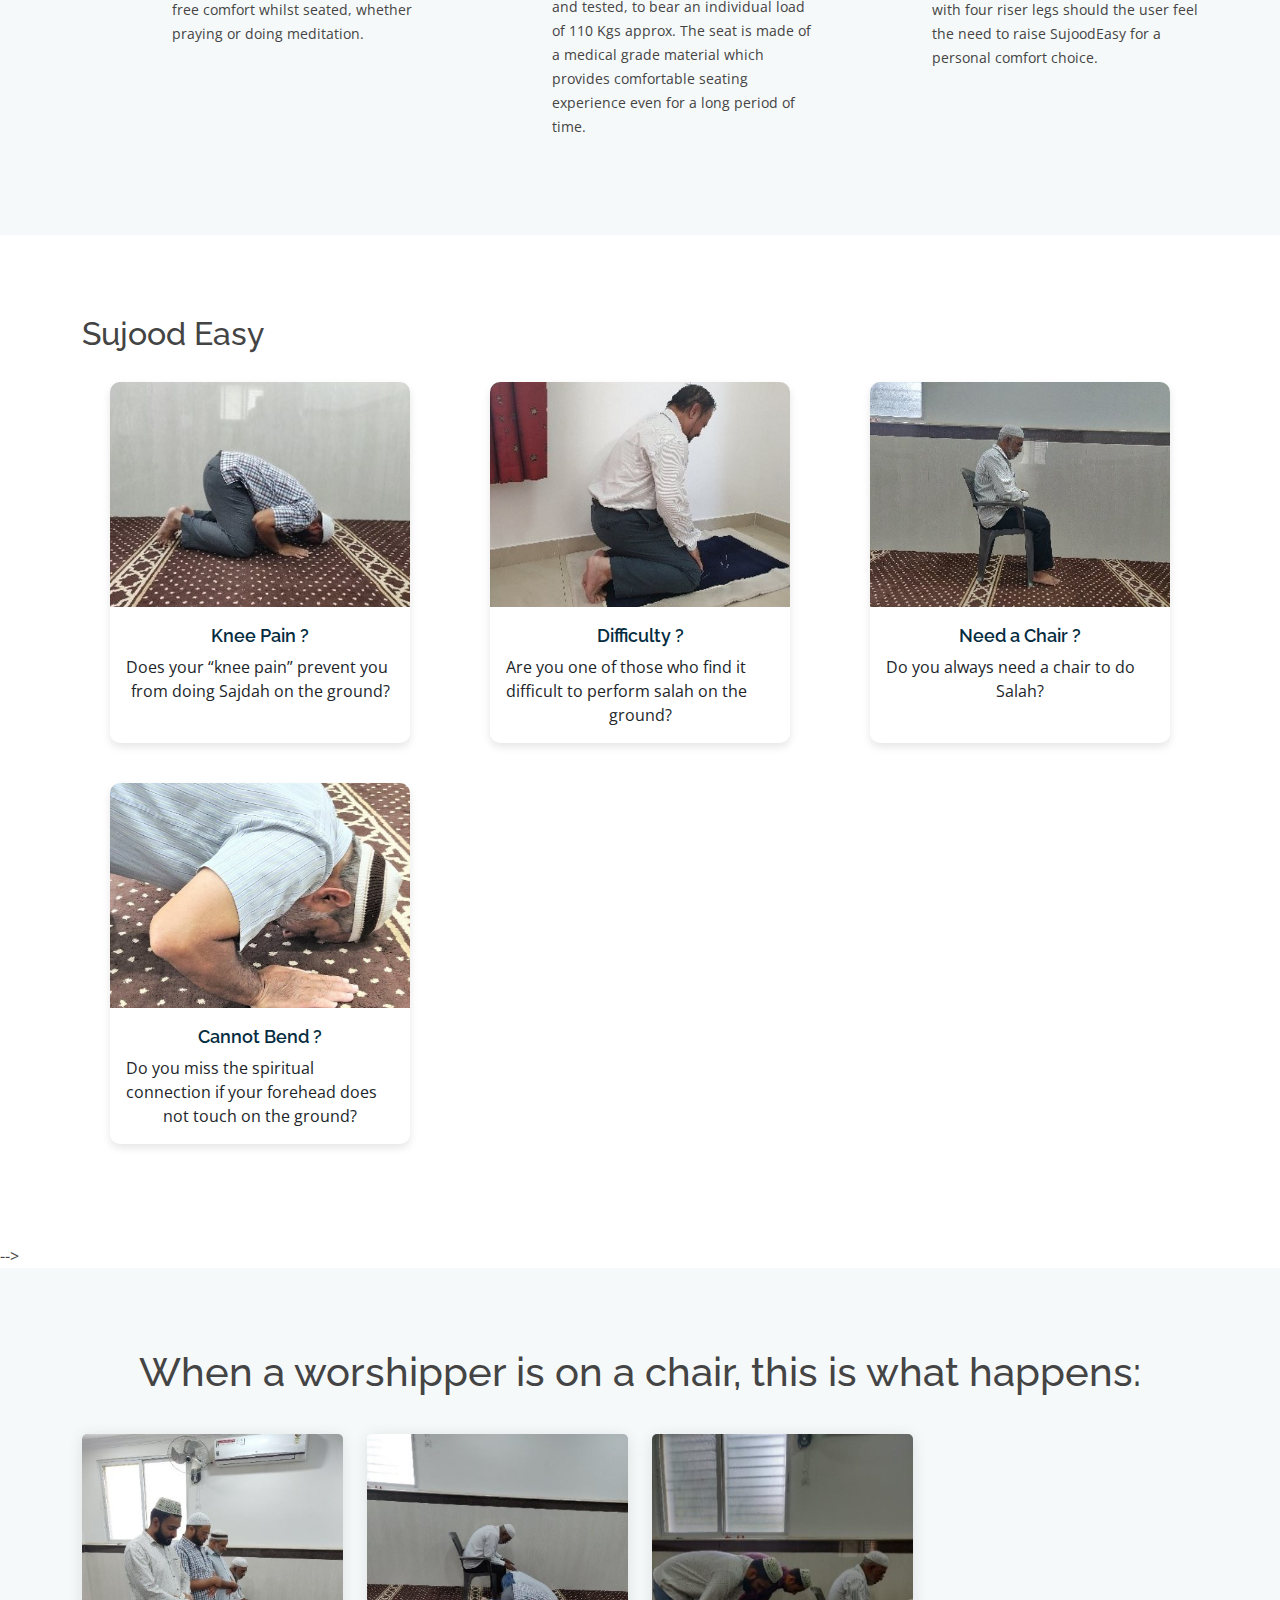
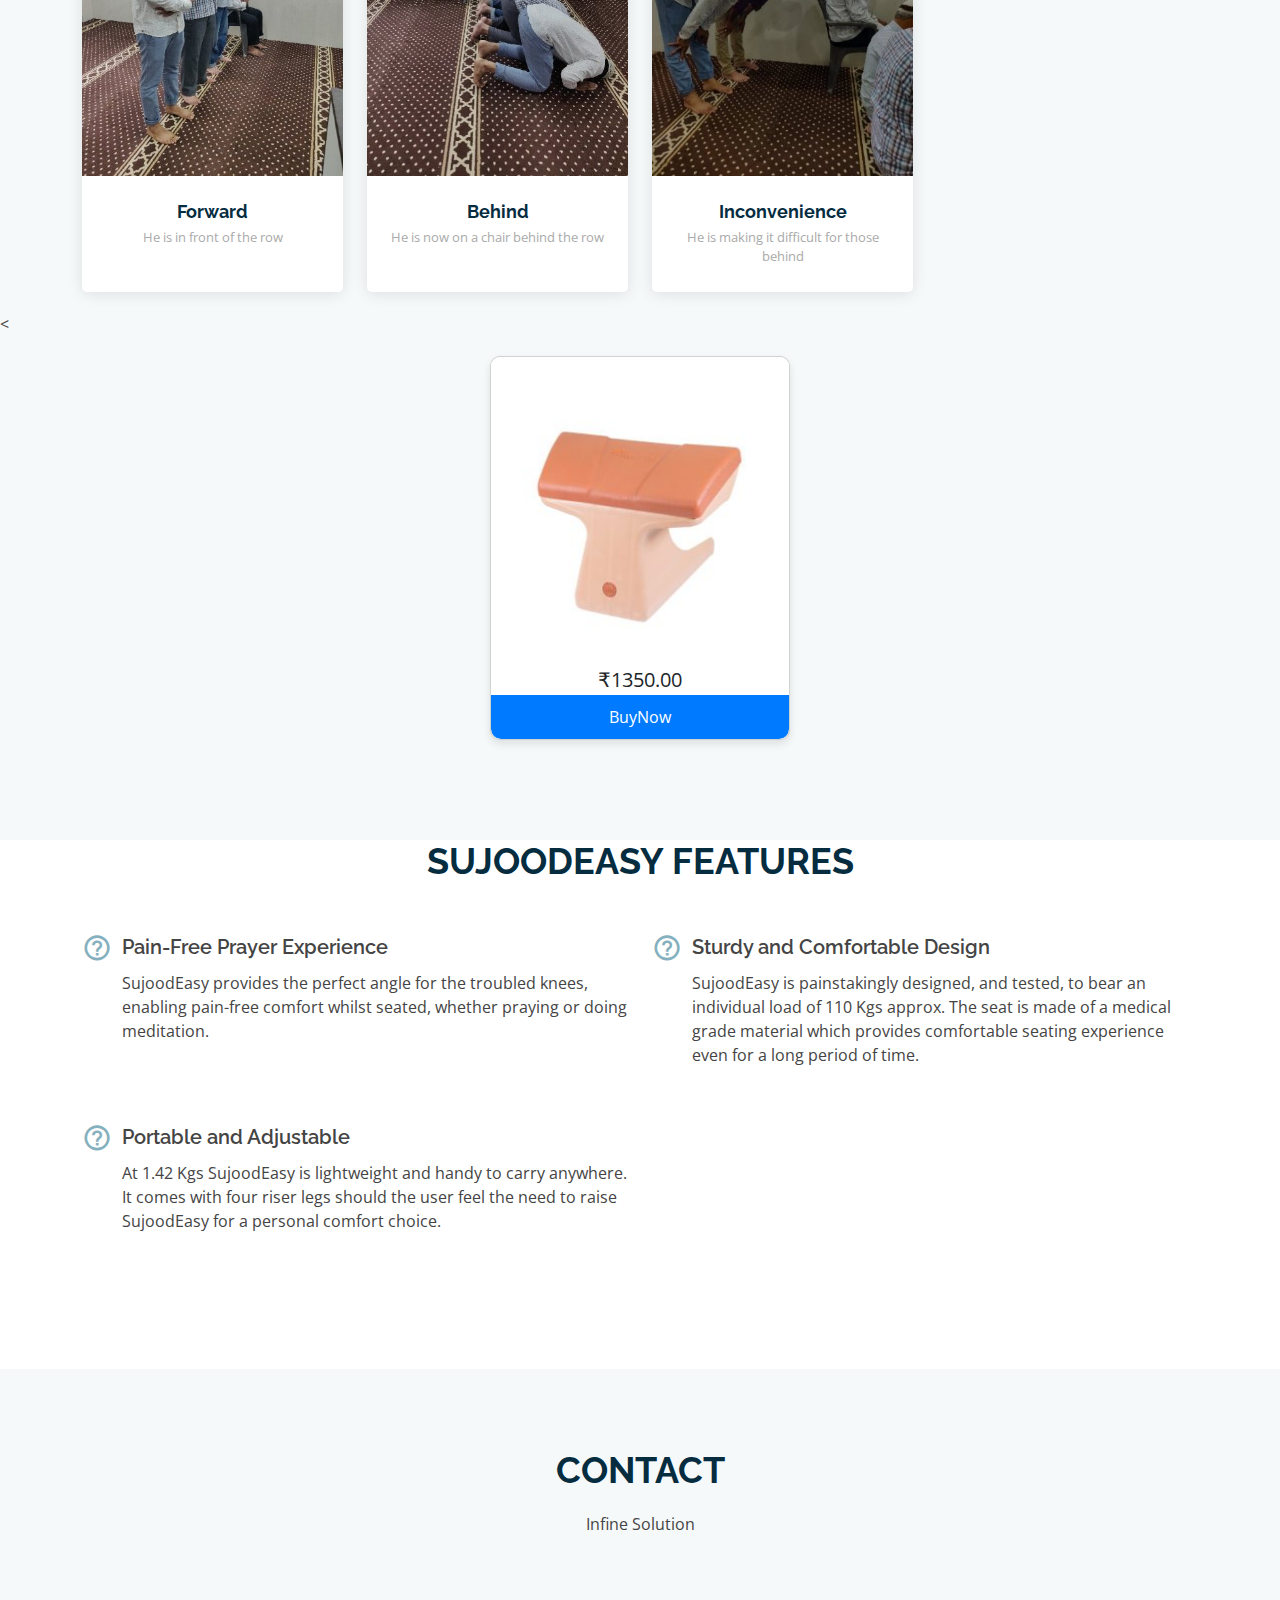
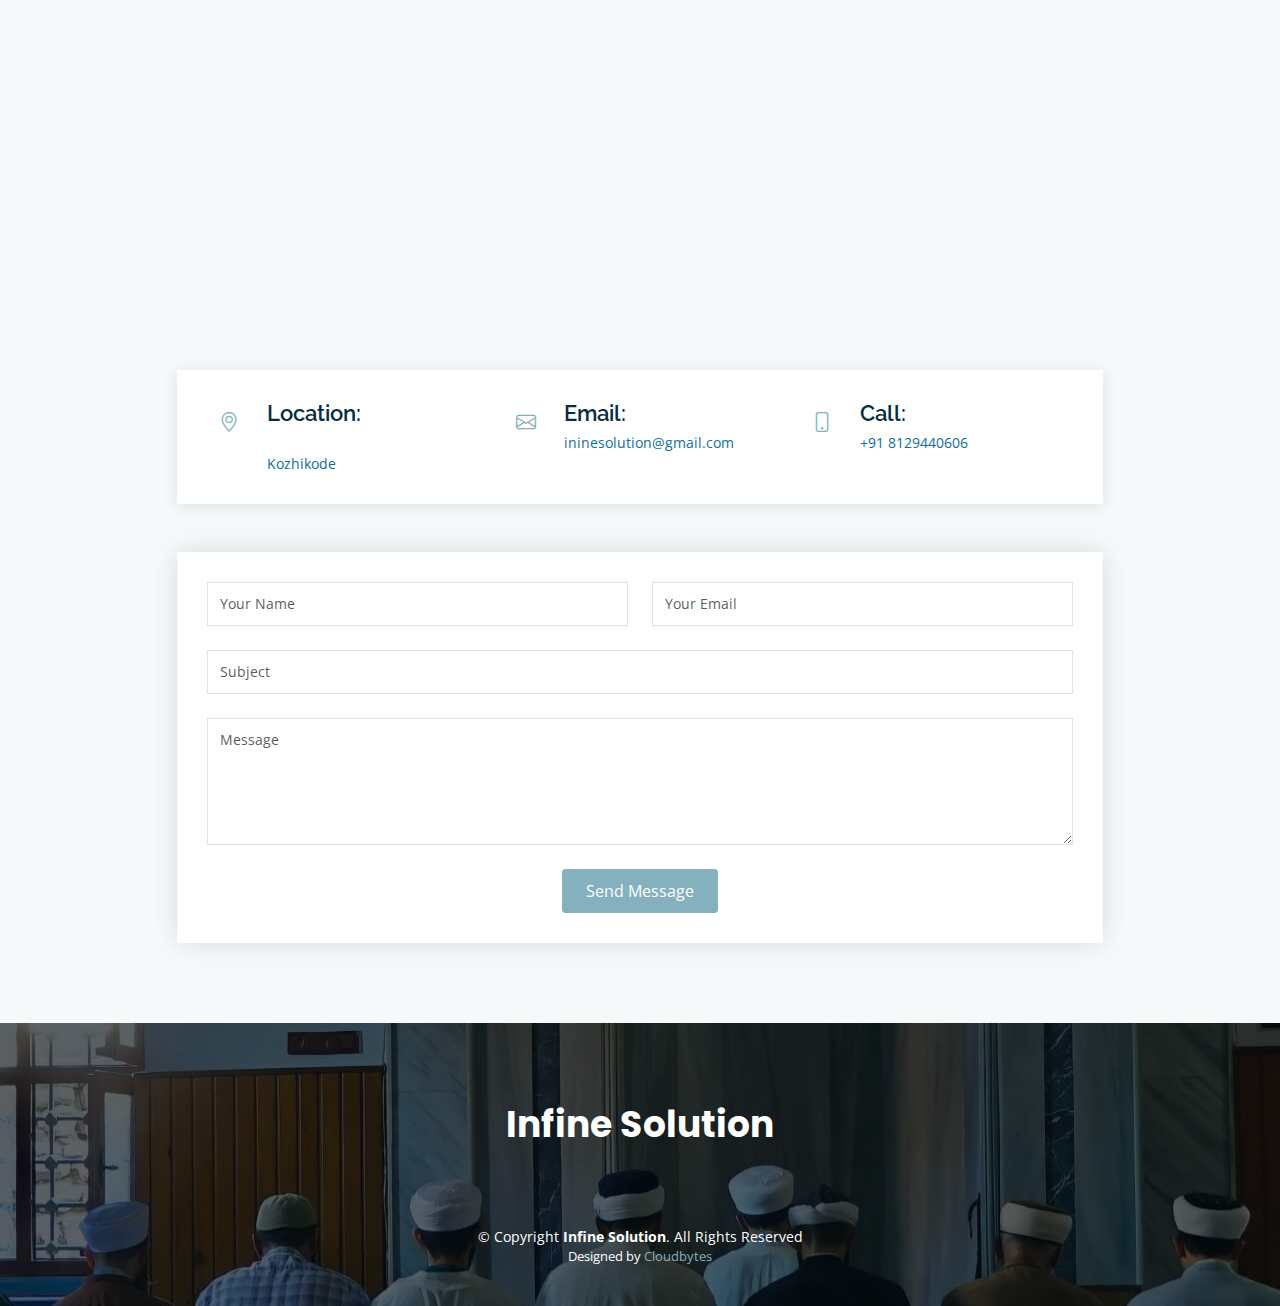
==== commit 57416ee5: "Update index.html" ====
--- a/index.html
+++ b/index.html
@@ -545,8 +545,8 @@
        
   <<div class="card">
   <img src="assets/img/product.jpg" alt="Placeholder Image">
-  <div class="price">₹1195.30</div>
- <button class="btn" onclick="openGooglePay()">Pay with Google Pay</button>
+  <div class="price">₹1350.00</div>
+ <button class="btn" onclick="openGooglePay()">BuyNow</button>
 </div>
     </section>
     <!-- End Team Section -->
@@ -756,7 +756,7 @@
             var price = '1195.30'; // Replace with the price
 
             // Constructing the Google Pay deep link
-            var googlePayLink = 'upi://pay?pa=' + encodeURIComponent(upiId) + '&pn=MerchantName&tn=PaymentDescription&am=' + encodeURIComponent(price);
+            var googlePayLink = 'upi://pay?pa=' + encodeURIComponent(upiId) + '&pn=InfineSolution&tn=SujoodEasy&am=' + encodeURIComponent(price);
 
             // Opening Google Pay
             window.location.href = googlePayLink;
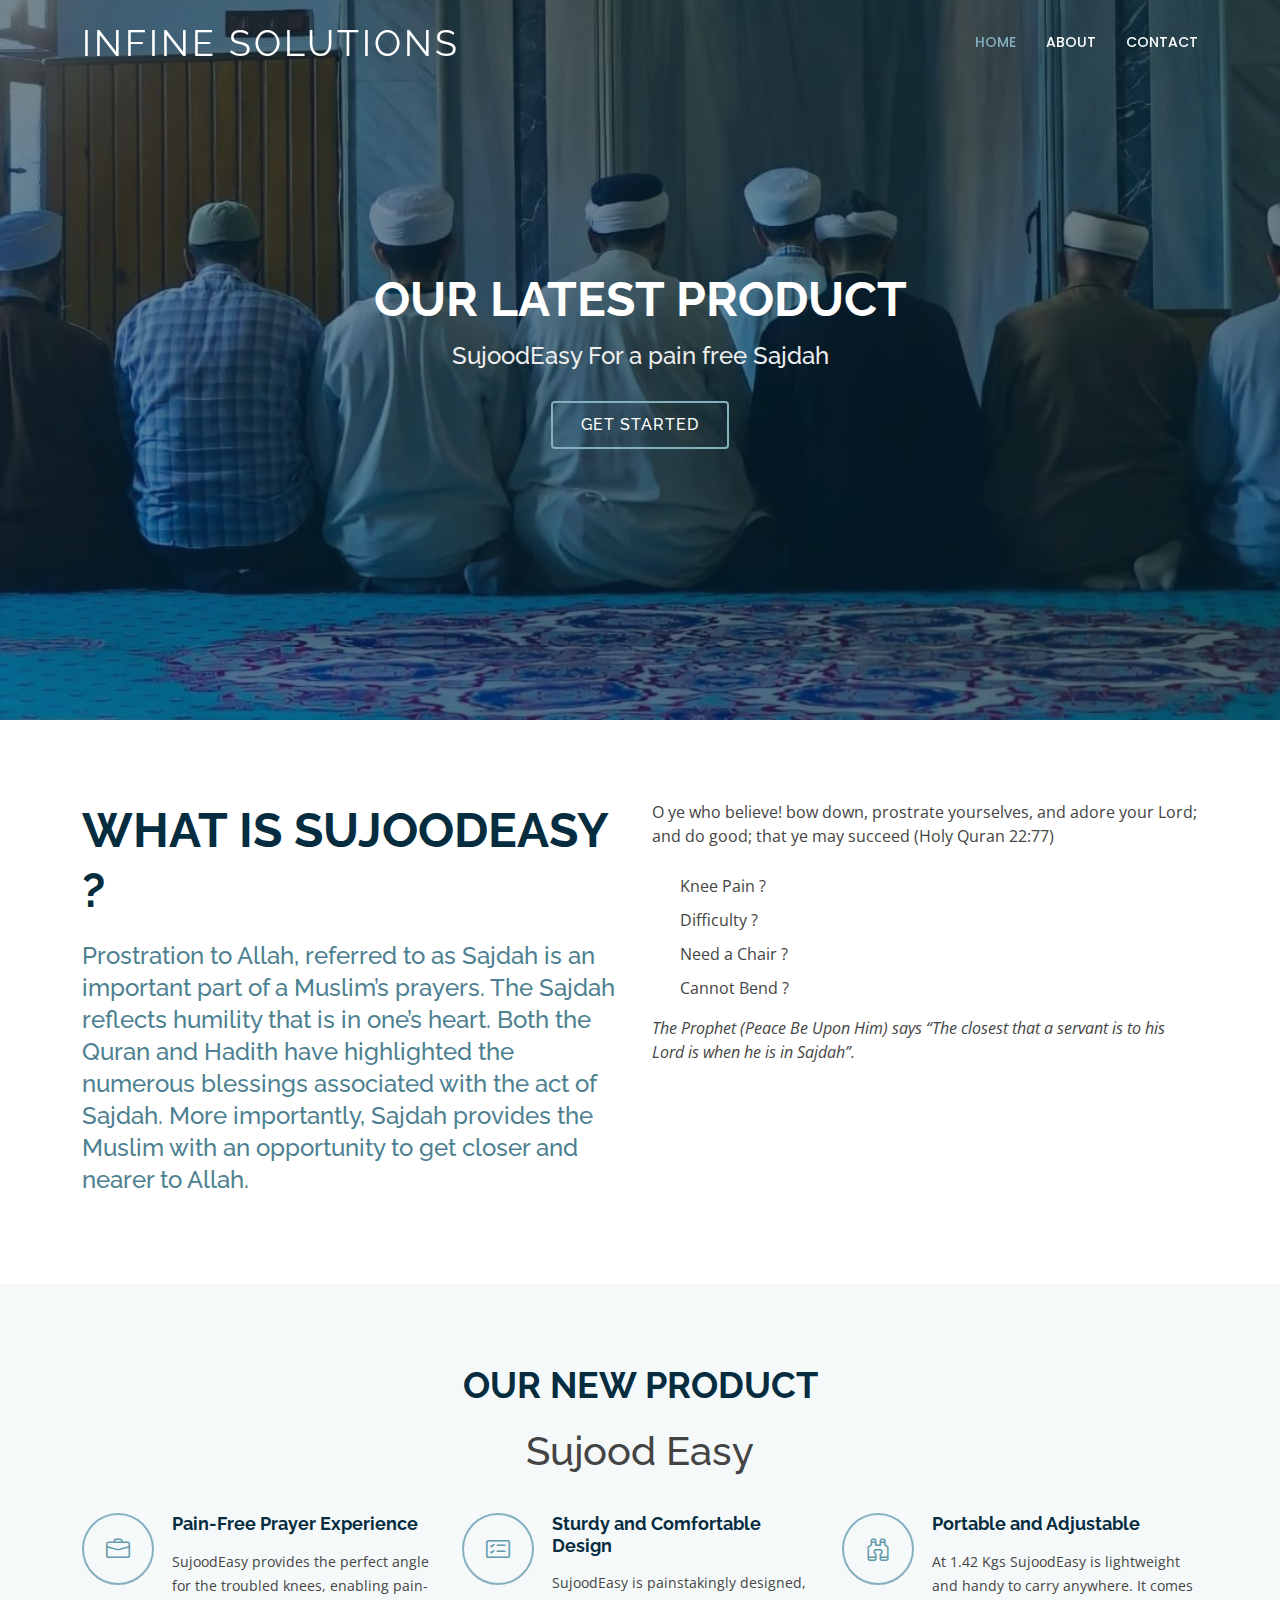
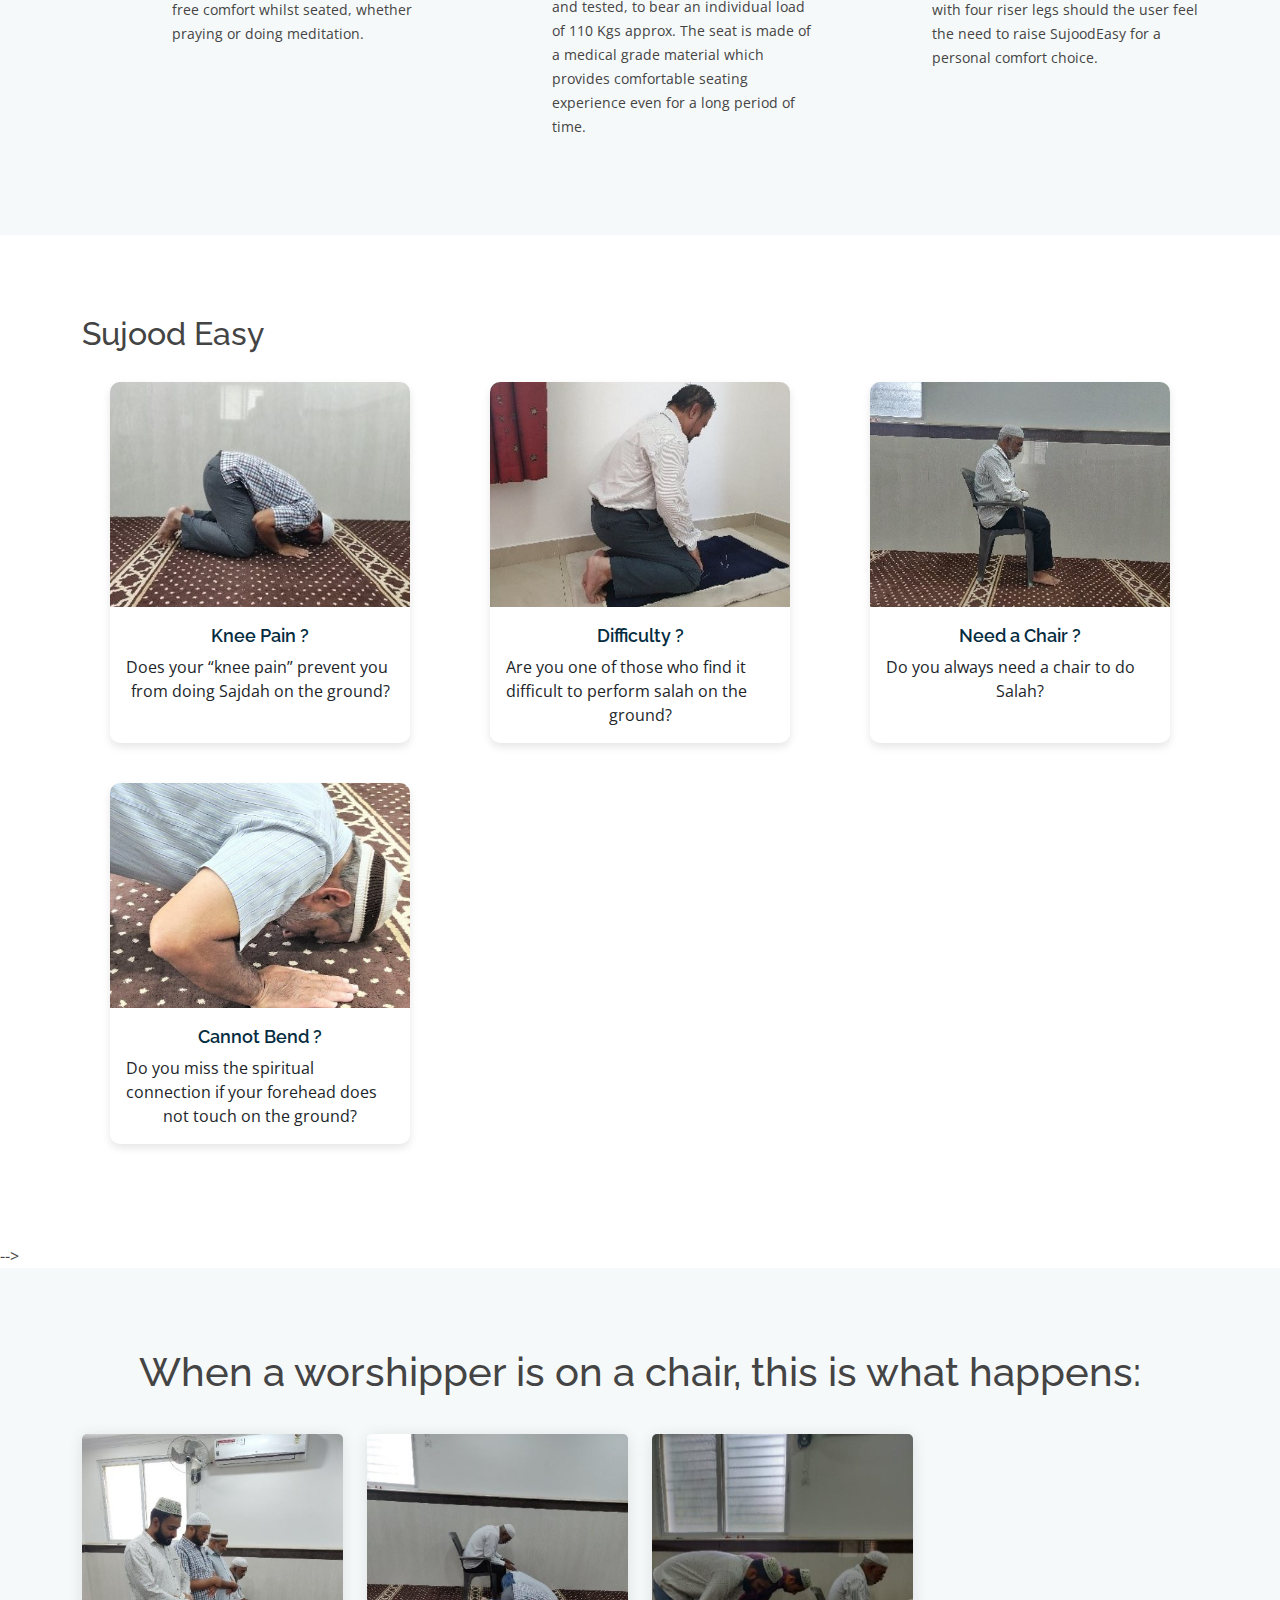
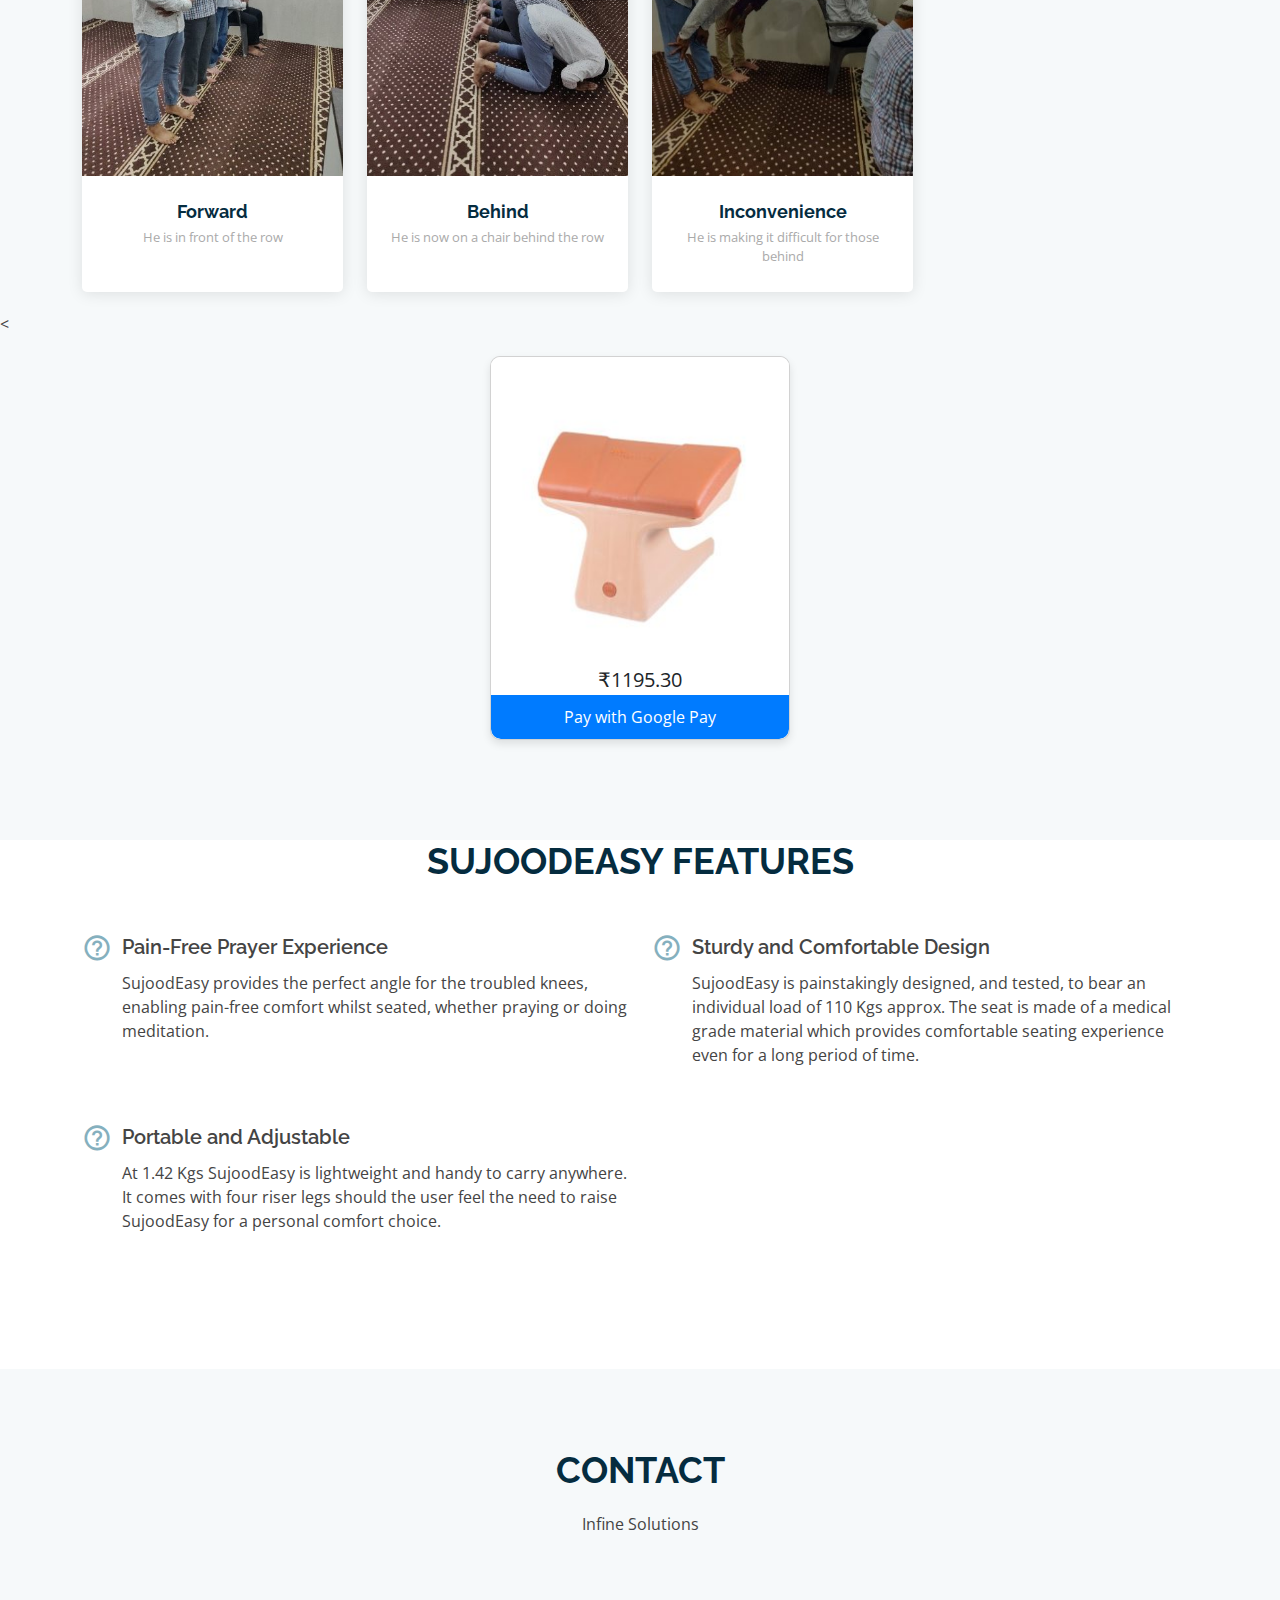
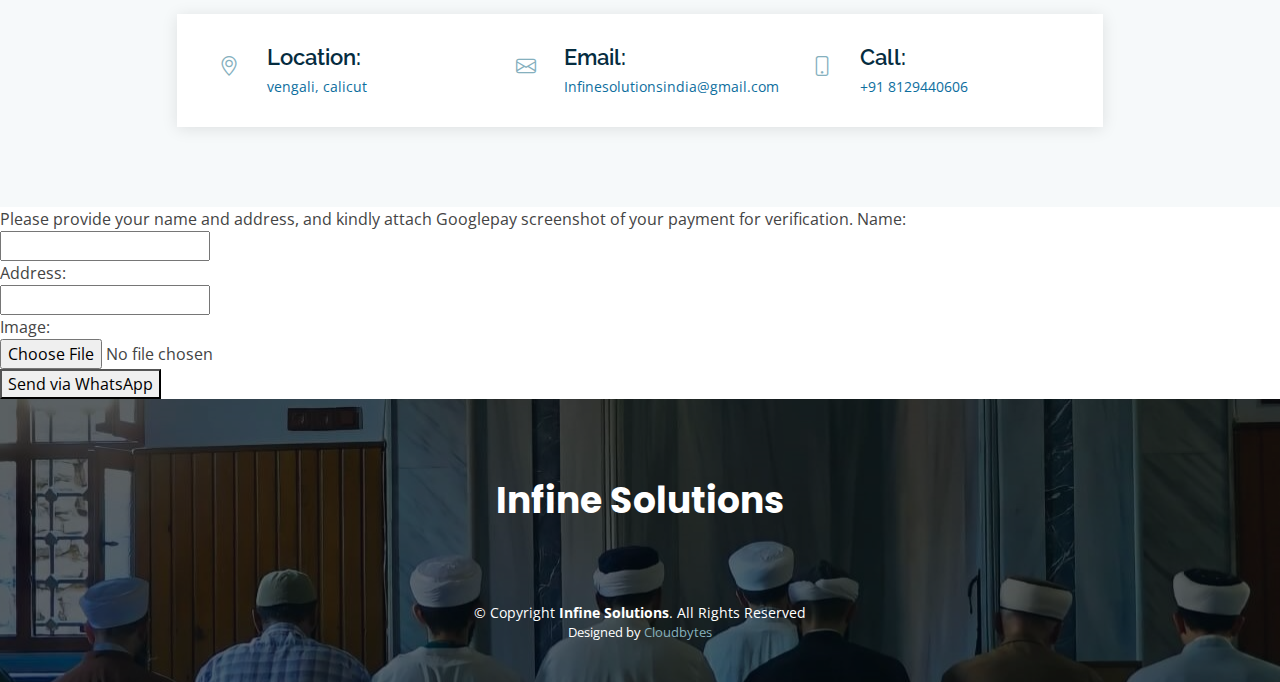
==== commit 8059e24b: "Update index.html" ====
--- a/index.html
+++ b/index.html
@@ -5,7 +5,7 @@
   <meta charset="utf-8">
   <meta content="width=device-width, initial-scale=1.0" name="viewport">
 
-  <title>InfineSolution</title>
+  <title>Infine Solutions</title>
   <meta content="" name="description">
   <meta content="" name="keywords">
 
@@ -23,6 +23,7 @@
   <link href="assets/vendor/glightbox/css/glightbox.min.css" rel="stylesheet">
   <link href="assets/vendor/remixicon/remixicon.css" rel="stylesheet">
   <link href="assets/vendor/swiper/swiper-bundle.min.css" rel="stylesheet">
+    <link rel="stylesheet" href="https://maxcdn.bootstrapcdn.com/font-awesome/4.5.0/css/font-awesome.min.css">
 
   <!-- Template Main CSS File -->
   <link href="assets/css/style.css" rel="stylesheet">
@@ -81,7 +82,7 @@
     <div class="container d-flex align-items-center justify-content-between">
 
       <div class="logo">
-        <h1><a href="index.html">InfineSolution</a></h1>
+        <h1><a href="index.html">Infine Solutions</a></h1>
         <!-- Uncomment below if you prefer to use an image logo -->
         <!-- <a href="index.html"><img src="assets/img/logo.png" alt="" class="img-fluid"></a>-->
       </div>
@@ -545,8 +546,8 @@
        
   <<div class="card">
   <img src="assets/img/product.jpg" alt="Placeholder Image">
-  <div class="price">₹1350.00</div>
- <button class="btn" onclick="openGooglePay()">BuyNow</button>
+  <div class="price">₹1195.30</div>
+ <button class="btn" onclick="openGooglePay()">Pay with Google Pay</button>
 </div>
     </section>
     <!-- End Team Section -->
@@ -622,12 +623,12 @@
 
         <div class="section-title">
           <h2>Contact</h2>
-          <p>Infine Solution</p>
-        </div>
-      </div>
-      <div class="map">
+          <p>Infine Solutions</p>
+        </div>
+      </div>
+     <!--  <div class="map">
         <iframe style="border:0; width: 100%; height: 350px;" src="https://www.google.com/maps/embed?pb=!1m14!1m8!1m3!1d12097.433213460943!2d-74.0062269!3d40.7101282!3m2!1i1024!2i768!4f13.1!3m3!1m2!1s0x0%3A0xb89d1fe6bc499443!2sDowntown+Conference+Center!5e0!3m2!1smk!2sbg!4v1539943755621" frameborder="0" allowfullscreen></iframe>
-      </div>
+      </div> -->
       <div class="container">
         <div class="row mt-5 justify-content-center">
 
@@ -638,13 +639,13 @@
                 <div class="col-lg-4 info">
                   <i class="bi bi-geo-alt"></i>
                   <h4>Location:</h4>
-                  <p><br>Kozhikode</p>
+                  <p>vengali, calicut<br></p>
                 </div>
 
                 <div class="col-lg-4 info mt-4 mt-lg-0">
                   <i class="bi bi-envelope"></i>
                   <h4>Email:</h4>
-                  <p>ininesolution@gmail.com<br></p>
+                  <p>Infinesolutionsindia@gmail.com<br></p>
                 </div>
 
                 <div class="col-lg-4 info mt-4 mt-lg-0">
@@ -659,7 +660,7 @@
 
         </div>
 
-        <div class="row mt-5 justify-content-center">
+        <!-- <div class="row mt-5 justify-content-center">
           <div class="col-lg-10">
             <form action="forms/contact.php" method="post" role="form" class="php-email-form">
               <div class="row">
@@ -685,12 +686,28 @@
             </form>
           </div>
 
-        </div>
+        </div> -->
+        
+
+    
 
       </div>
     </section><!-- End Contact Section -->
 
   </main><!-- End #main -->
+
+<form id="whatsappForm">
+   <a>Please provide your name and address, and kindly attach Googlepay screenshot of your payment for verification.</a>
+   
+        <label for="name">Name:</label><br>
+        <input type="text" id="name" name="name"><br>
+        <label for="address">Address:</label><br>
+        <input type="text" id="address" name="address"><br>
+        <label for="image">Image:</label><br>
+        <input type="file" id="image" name="image"><br>
+        <button type="submit">Send via WhatsApp</button>
+    </form>
+
 
   <!-- ======= Footer ======= -->
   <footer id="footer">
@@ -701,7 +718,7 @@
 
         <div class="row  justify-content-center">
           <div class="col-lg-6">
-            <h3>Infine Solution</h3>
+            <h3>Infine Solutions</h3>
             <!-- <p>Et aut eum quis fuga eos sunt ipsa nihil. Labore corporis magni eligendi fuga maxime saepe commodi placeat.</p> -->
           </div>
         </div>
@@ -727,7 +744,7 @@
 
     <div class="container footer-bottom clearfix">
       <div class="copyright">
-        &copy; Copyright <strong><span>Infine Solution</span></strong>. All Rights Reserved
+        &copy; Copyright <strong><span>Infine Solutions</span></strong>. All Rights Reserved
       </div>
       <div class="credits">
        
@@ -748,21 +765,43 @@
   <!-- Template Main JS File -->
   <script src="assets/js/main.js"></script>
 
+
   <script>
 
     function openGooglePay() {
            
             var upiId = 'muhmdsharhan@okicici'; // Replace with your UPI ID
-            var price = '1195.30'; // Replace with the price
+            var price = '1350.00'; // Replace with the price
 
             // Constructing the Google Pay deep link
-            var googlePayLink = 'upi://pay?pa=' + encodeURIComponent(upiId) + '&pn=InfineSolution&tn=SujoodEasy&am=' + encodeURIComponent(price);
+            var googlePayLink = 'upi://pay?pa=' + encodeURIComponent(upiId) + '&pn=MerchantName&tn=PaymentDescription&am=' + encodeURIComponent(price);
 
             // Opening Google Pay
             window.location.href = googlePayLink;
         }
 
 </script>
+<script>
+    document.getElementById("whatsappForm").addEventListener("submit", function(event) {
+        // Retrieve form data
+        var name = document.getElementById("name").value.trim();
+        var address = document.getElementById("address").value.trim();
+
+        // Validate form data
+        if (name === "" || address === "") {
+            alert("Please provide your name and address.");
+            event.preventDefault(); // Prevent form submission
+        } else {
+            // Construct WhatsApp URL with form data
+            var whatsappURL = "https://api.whatsapp.com/send?phone=+918129440606&text=";
+            whatsappURL += "Hello,%20I%20am%20interested.%20My%20name%20is%20" + encodeURIComponent(name) + "%20and%20I%20live%20at%20" + encodeURIComponent(address);
+
+            // Open WhatsApp link
+            window.open(whatsappURL, "_blank");
+        }
+    });
+</script>
+
 
 
 </body>
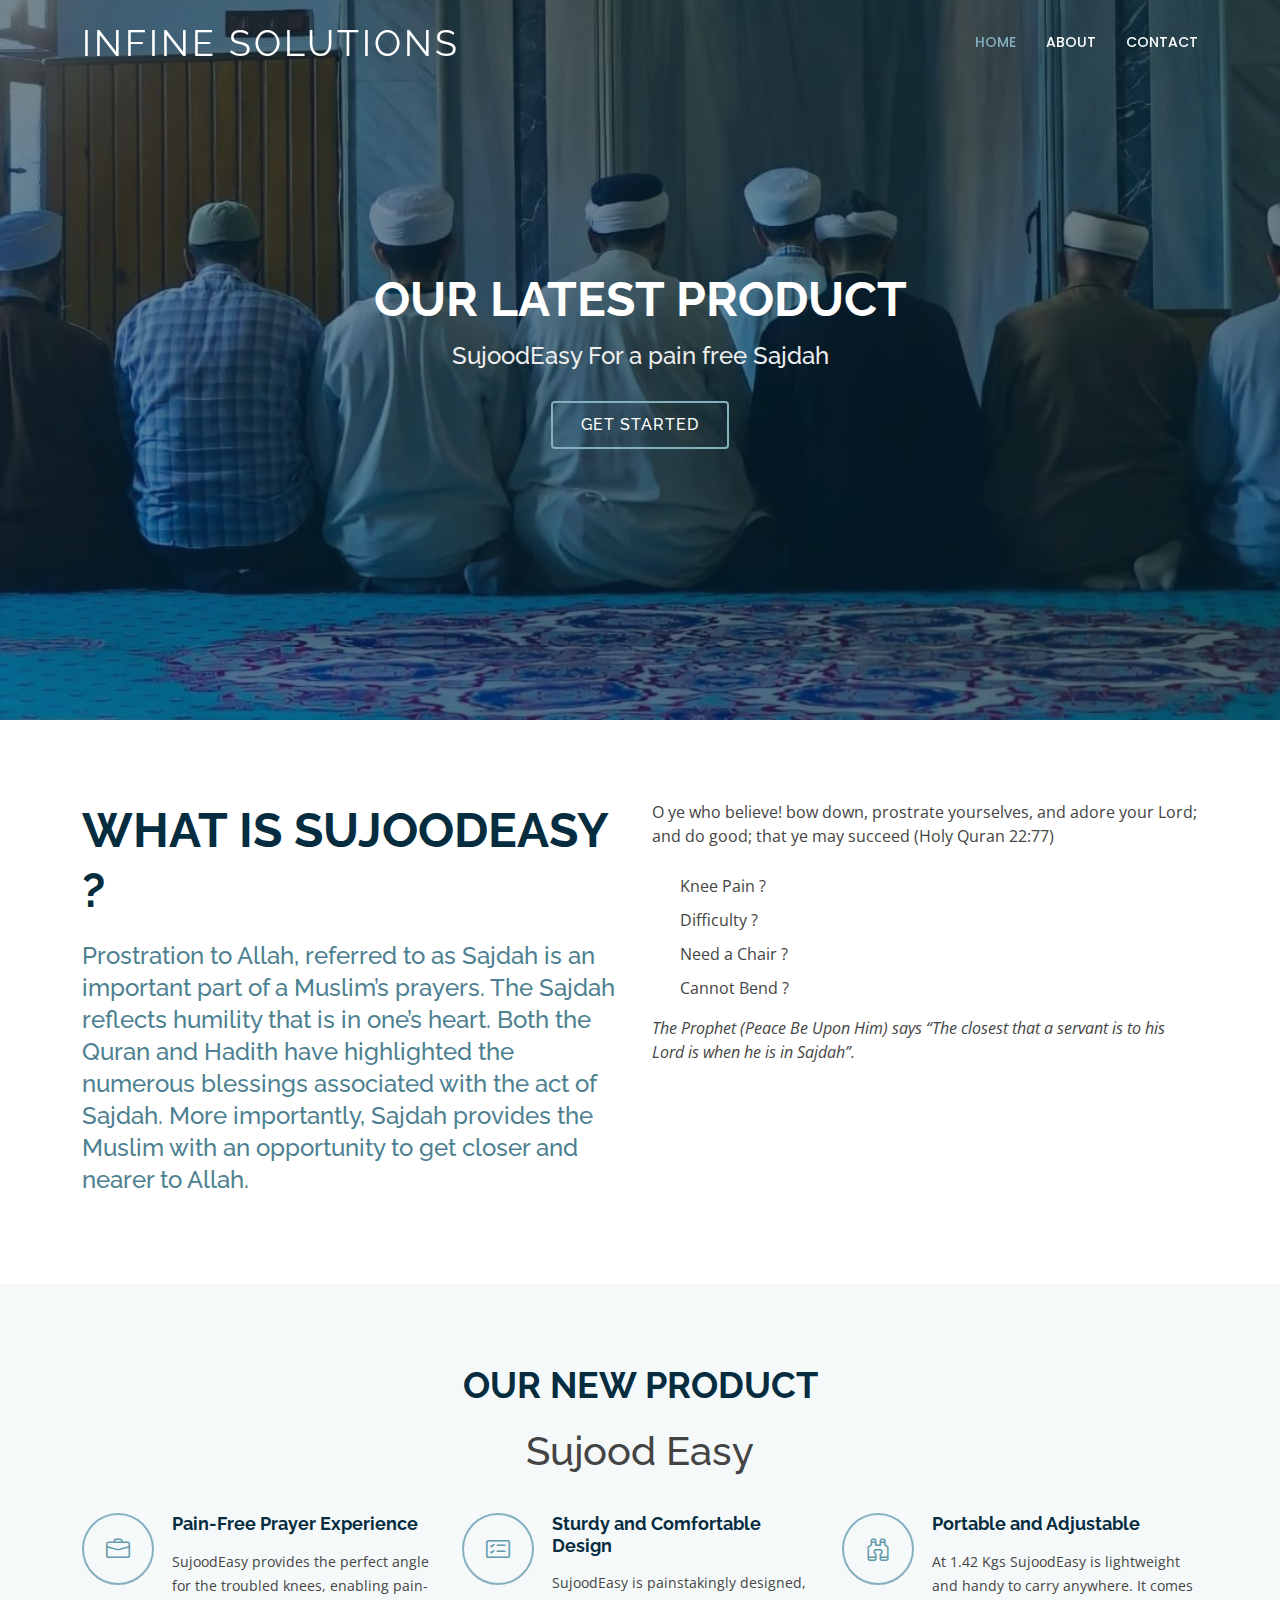
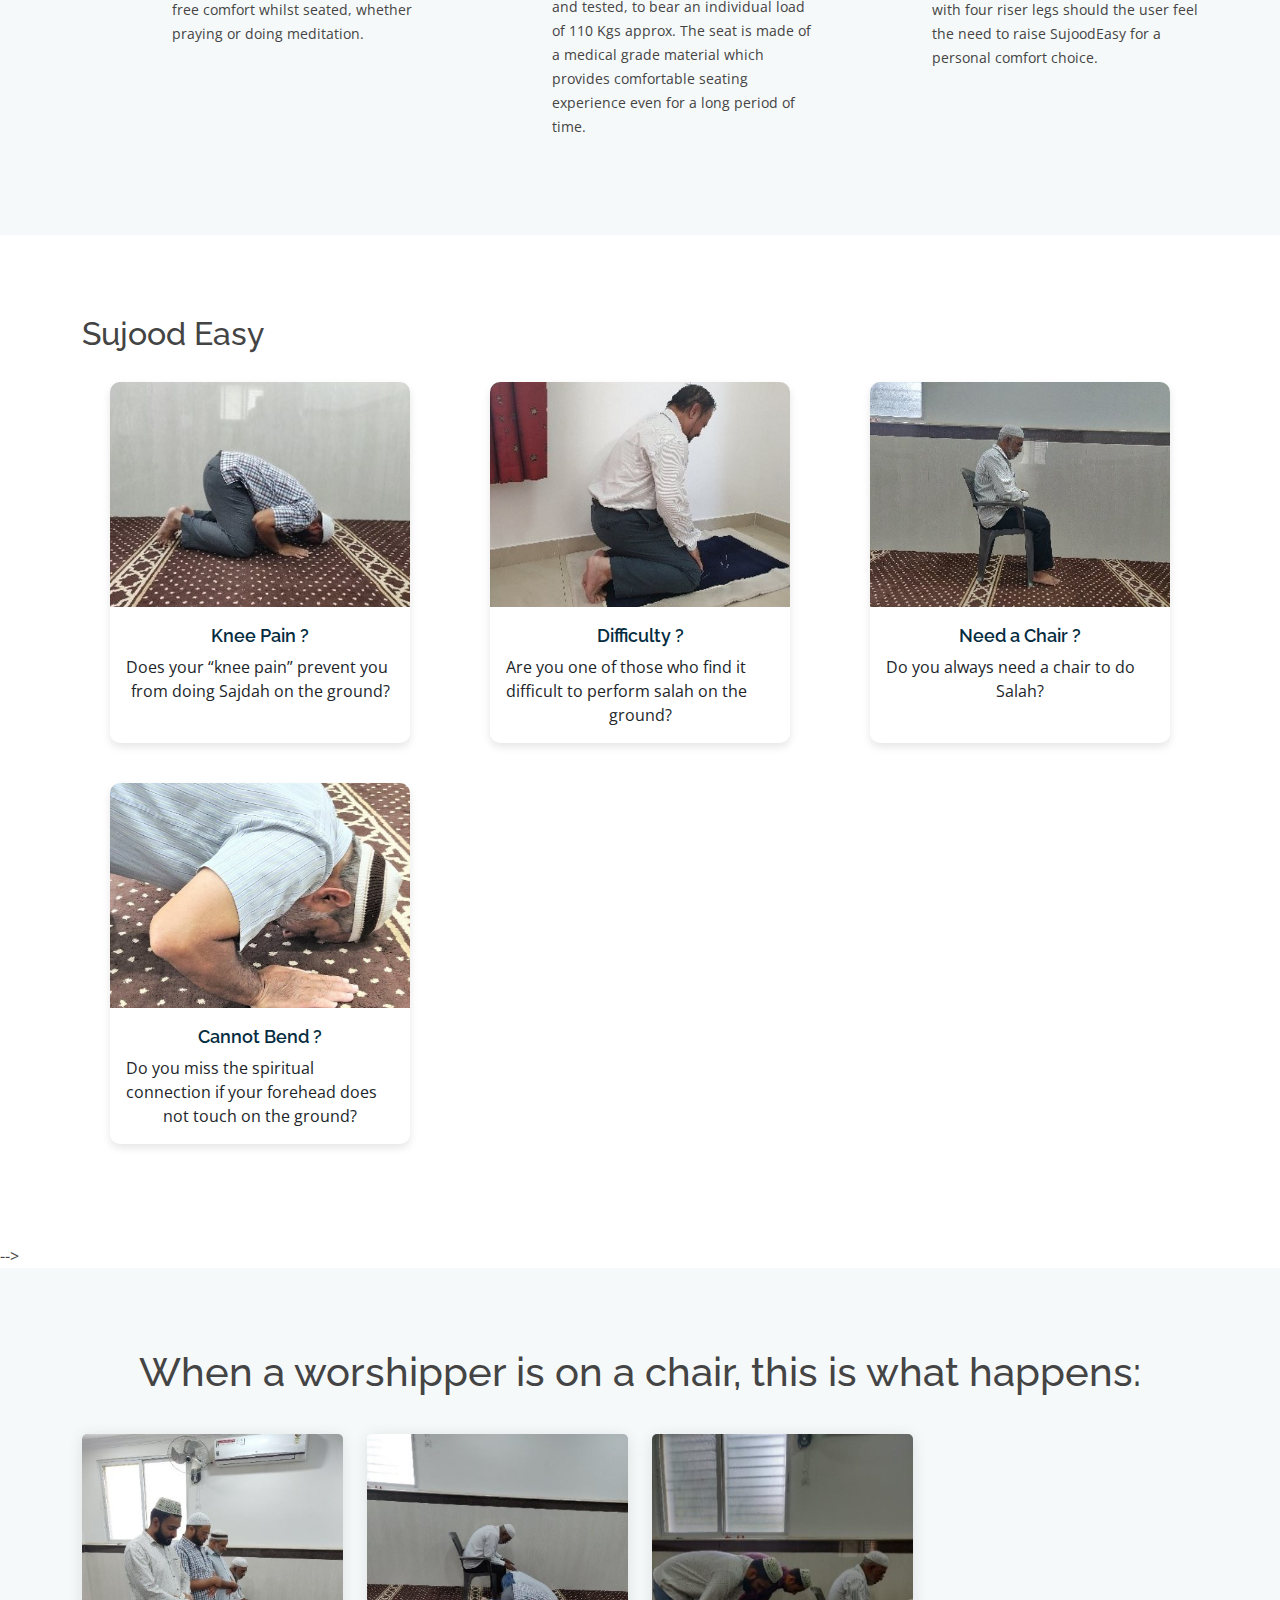
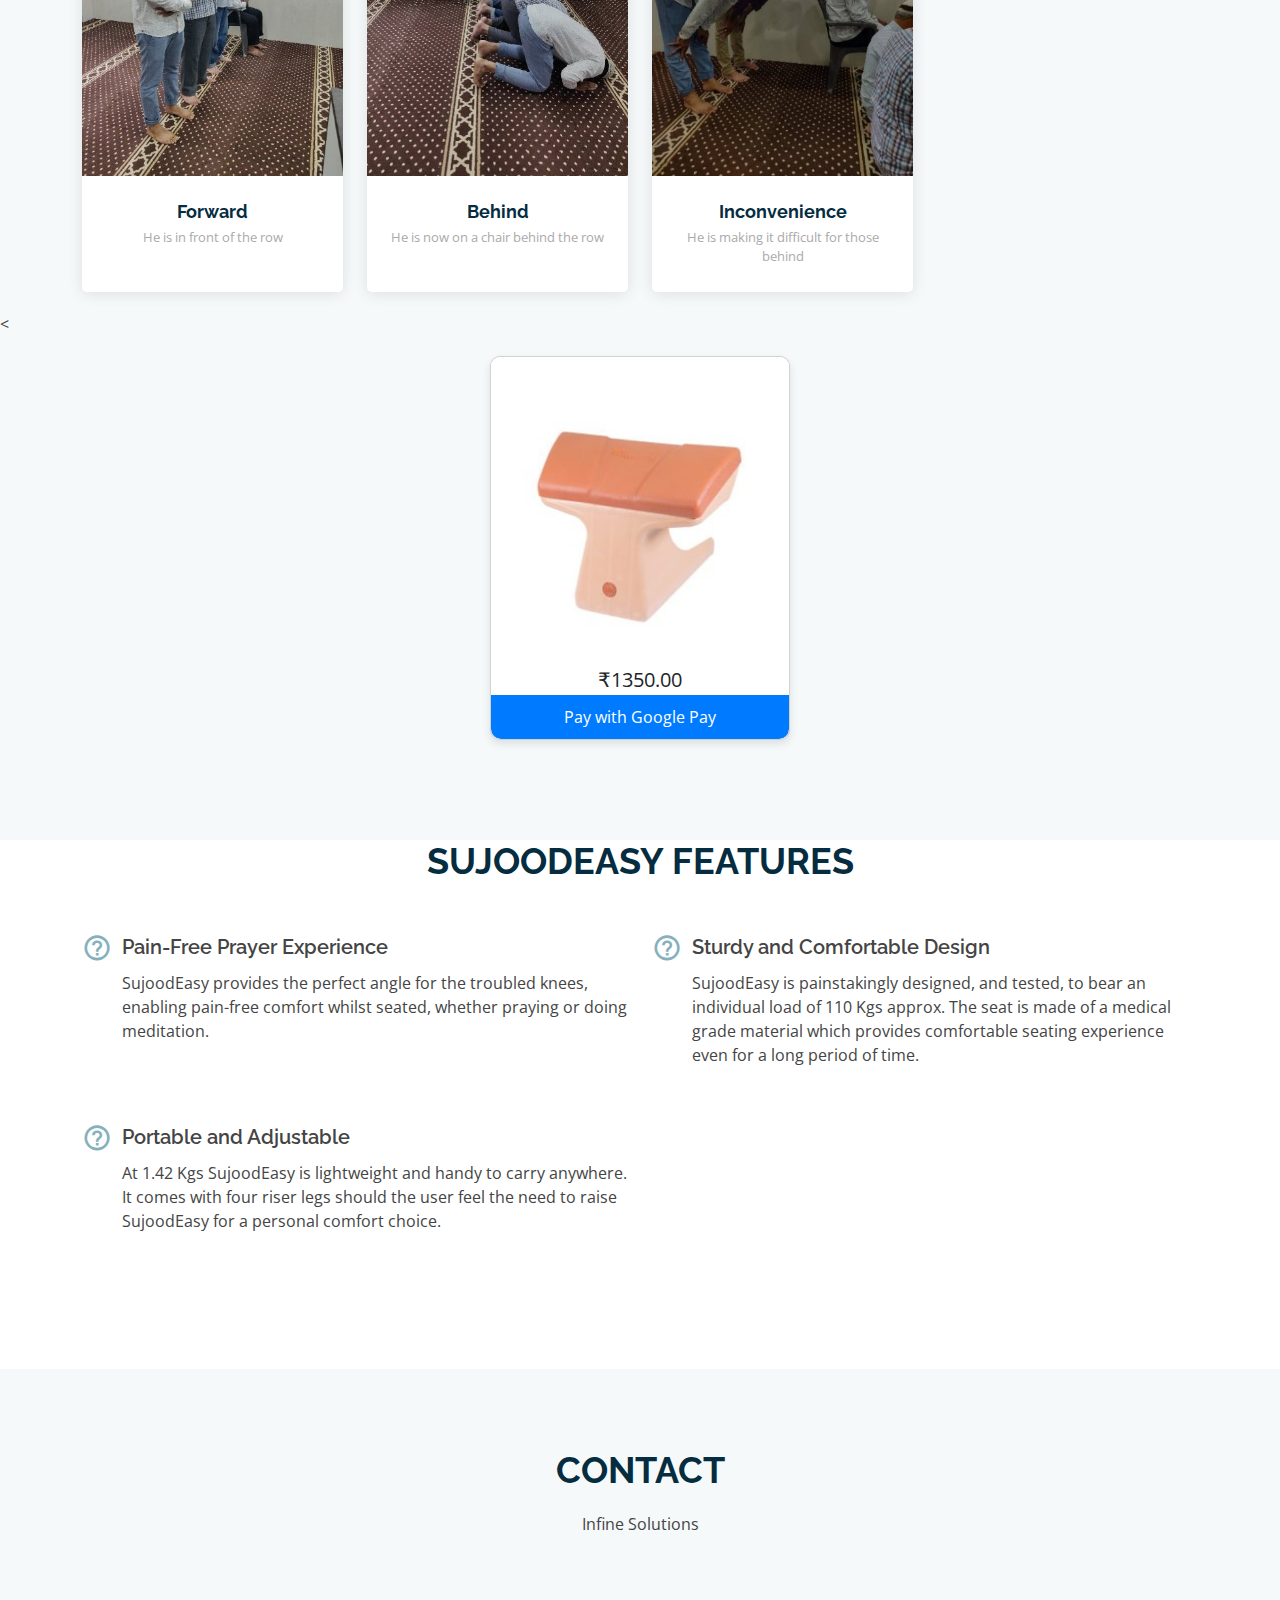
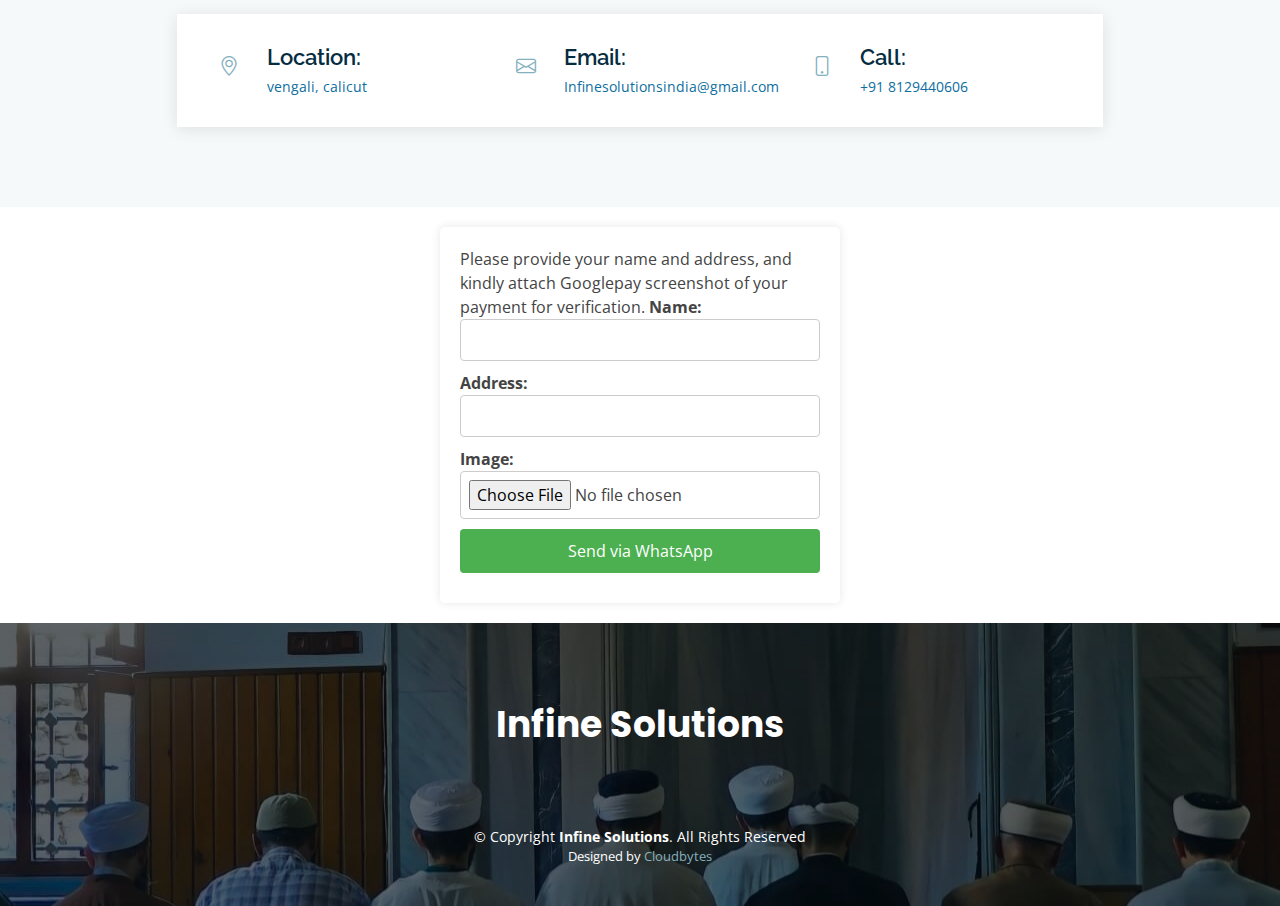
==== commit 116f7903: "Update index.html" ====
--- a/index.html
+++ b/index.html
@@ -546,7 +546,7 @@
        
   <<div class="card">
   <img src="assets/img/product.jpg" alt="Placeholder Image">
-  <div class="price">₹1195.30</div>
+  <div class="price">₹1350.00</div>
  <button class="btn" onclick="openGooglePay()">Pay with Google Pay</button>
 </div>
     </section>
--- a/assets/css/style.css
+++ b/assets/css/style.css
@@ -1253,6 +1253,39 @@
   color: #094d6e;
   content: "/";
 }
+form {
+            max-width: 400px;
+            margin: 20px auto;
+            padding: 20px;
+            background-color: #fff;
+            border-radius: 5px;
+            box-shadow: 0 0 10px rgba(0, 0, 0, 0.1);
+        }
+        label {
+            font-weight: bold;
+        }
+        input[type="text"],
+        input[type="file"],
+        button[type="submit"] {
+            width: 100%;
+            padding: 8px;
+            margin-bottom: 10px;
+            border: 1px solid #ccc;
+            border-radius: 4px;
+            box-sizing: border-box;
+        }
+        button[type="submit"] {
+            background-color: #4CAF50;
+            color: white;
+            padding: 10px 20px;
+            border: none;
+            border-radius: 4px;
+            cursor: pointer;
+            font-size: 16px;
+        }
+        button[type="submit"]:hover {
+            background-color: #45a049;
+        }
 
 /*--------------------------------------------------------------
 # Footer
@@ -1375,4 +1408,4 @@
 #footer .credits {
   text-align: center;
   font-size: 13px;
-}+}
